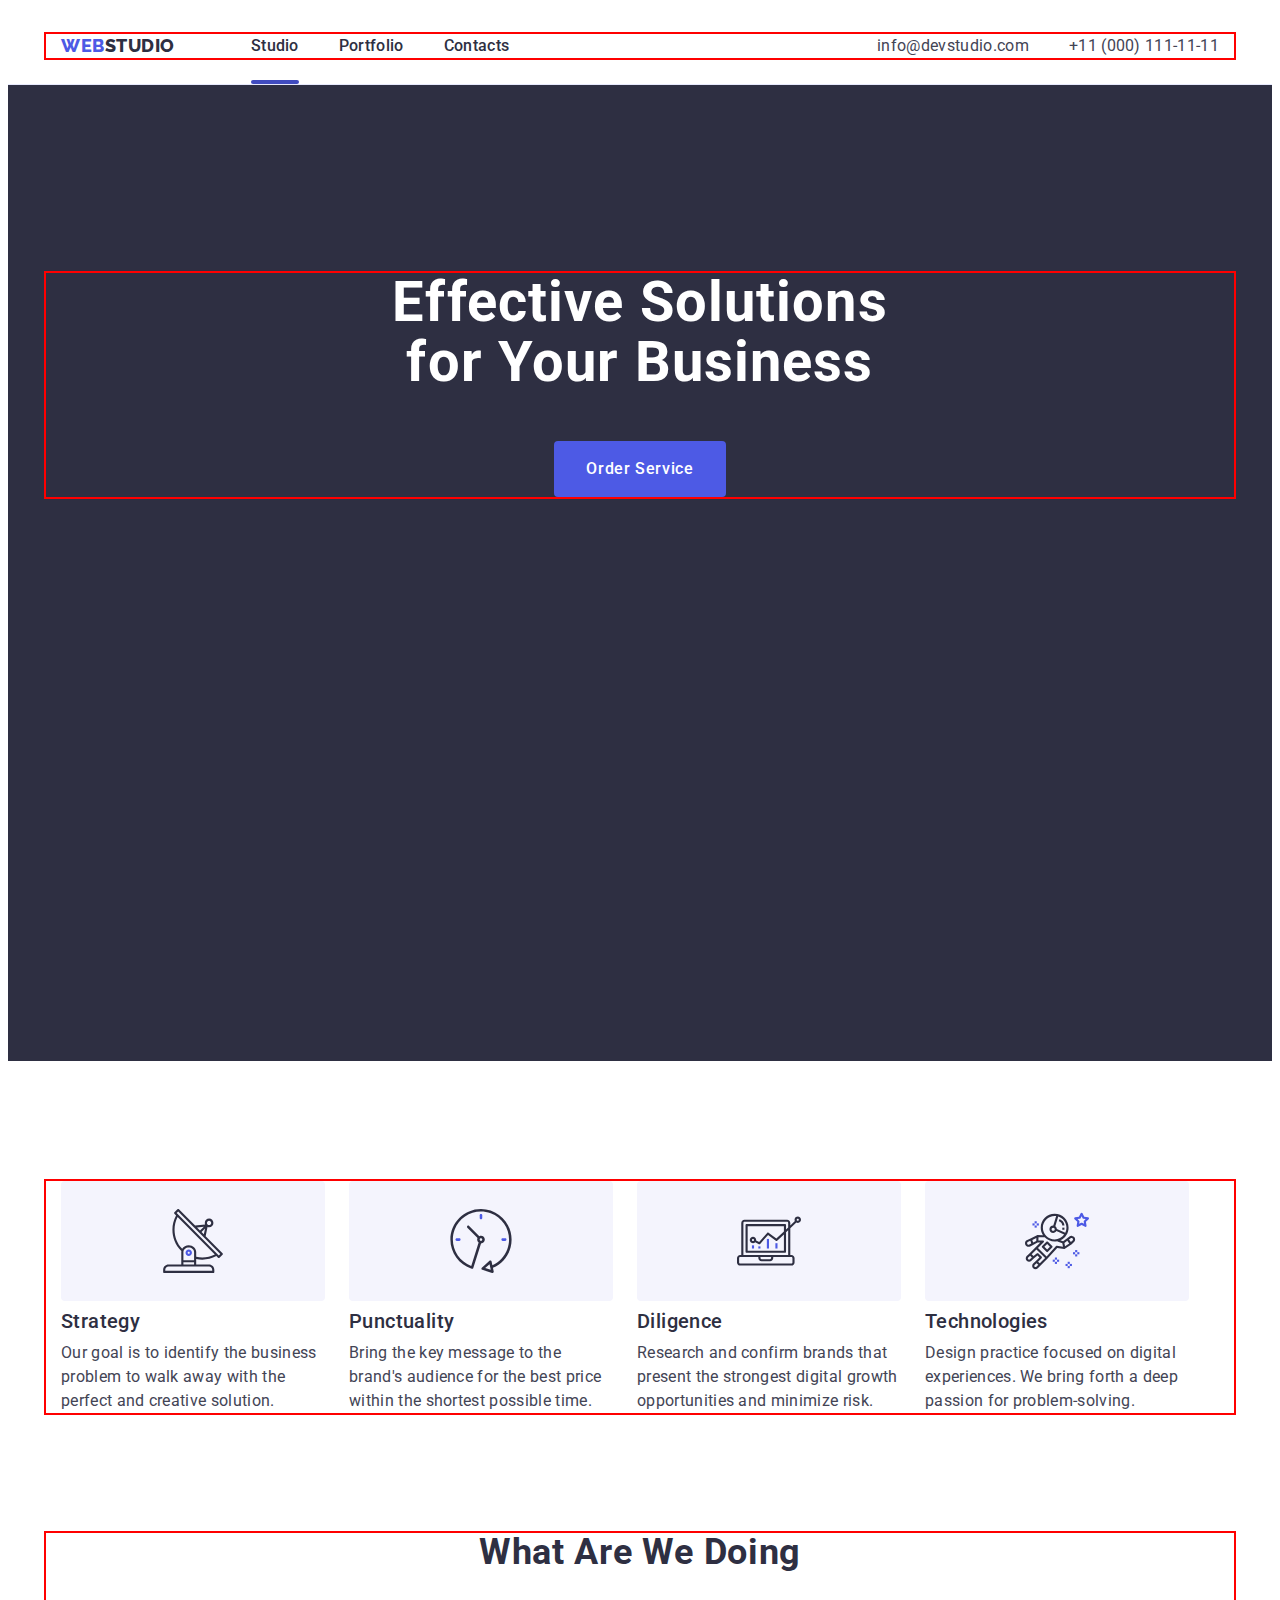
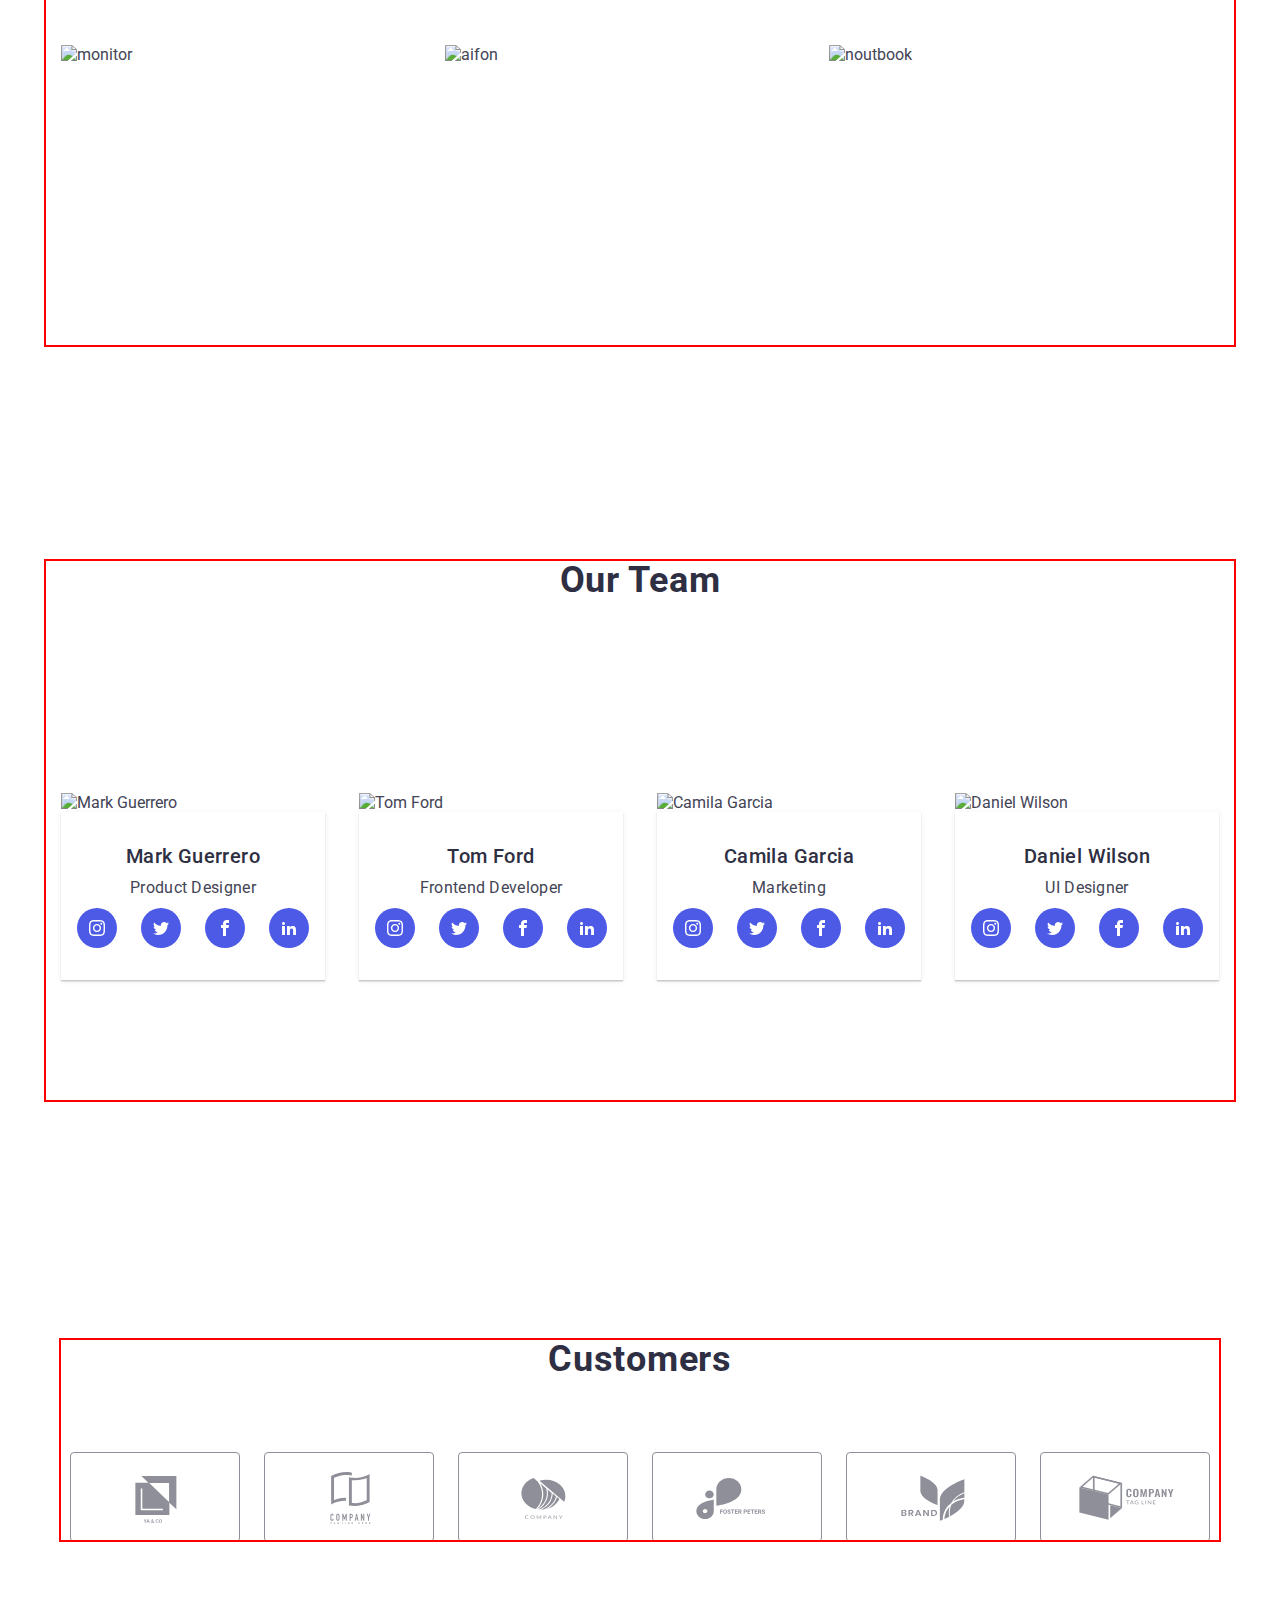
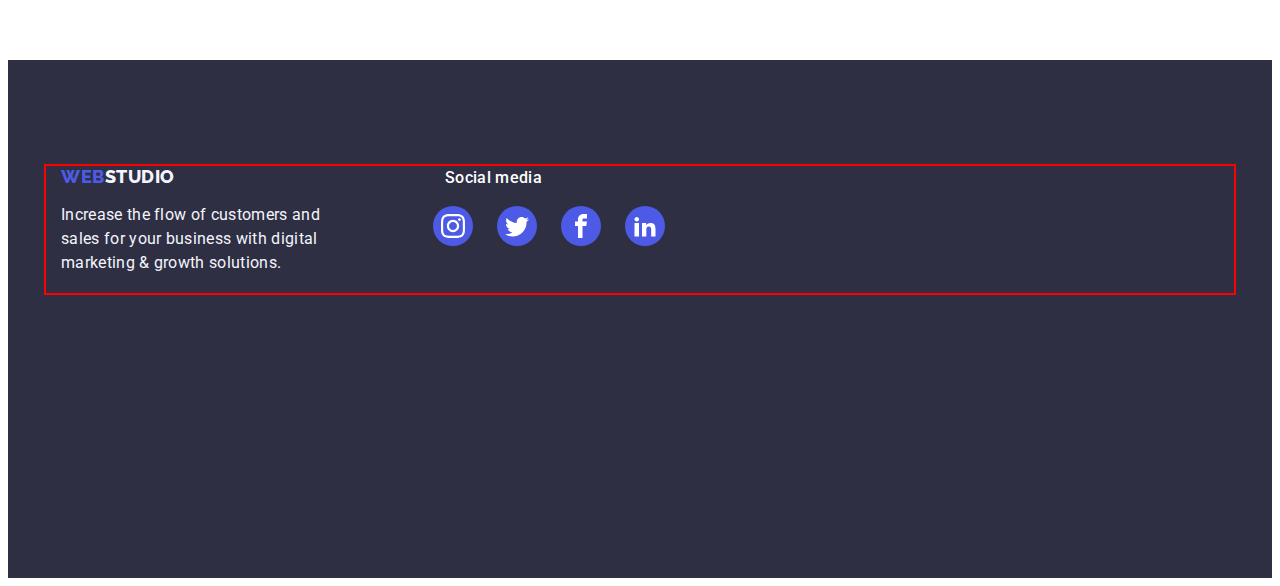
==== index.html @ 9bc40e19 "hw5" ====
<!DOCTYPE html>
<html lang="en">
<head>
    <meta charset="UTF-8">
    <meta http-equiv="X-UA-Compatible" content="IE=edge">
    <meta name="viewport" content="width=device-width, initial-scale=1.0">
    <title>Document</title>
    <link href="https://fonts.googleapis.com" rel="preconnect"/>
    <link href="https://fonts.gstatic.com" rel="preconnect" crossorigin/>
    <link href="https://fonts.googleapis.com/css2?family=Raleway:wght@800&family=Roboto:wght@400;500;700&display=swap" rel="stylesheet"/>
    <link
    href="https://cdnjs.cloudflare.com/ajax/libs/modern-normalize/1.1.0/modern-normalize.min.css" 
    rel="stylesheet" 
    integrity="sha512-wpPYUAdjBVSE4KJnH1VR1HeZfpl1ub8YT/NKx4PuQ5NmX2tKuGu6U/JRp5y+Y8XG2tV+wKQpNHVUX03MfMFn9Q==" 
    crossorigin="anonymous" 
    referrerpolicy="no-referrer"/>
    <link href="https://unpkg.com/aos@2.3.1/dist/aos.css" rel="stylesheet">
    <link href="./css/styles.css" rel="stylesheet"/>
</head>
<body>
    <header class="header">
        <div class="container header-container">
            <nav class="header-navigation"> 
            <a class="header-logo link" href="WebStudio">Web<span class="header-logo-studio">Studio</span></a> 
        <ul class="header-list list">
            <li class="header-item"><a class="header-link link current" href="./index.html">Studio</a></li>
            <li class="header-item"><a class="header-link link" href="./portfolio.html">Portfolio</a></li>
            <li class="header-item"><a class="header-link link" href="">Contacts</a></li>
        </ul>
         </nav>
            <ul class="header-list list">
                <li class="header-item"><a class="header-mailto link" href="mailto:info@devstudio.com">info@devstudio.com</a></li>
                <li class="header-item"><a class="header-phone link" href="tel:+110001111111">+11 (000) 111-11-11</a></li>
            </ul>
         </div>
        </header>
  <main>
       <!-- section1 -->
       <section class="hero section">
        <div class="container">
         <h1 class="hero-title">Effective Solutions for Your Business</h1>
          <button class="hero-button btn" data-modal-open type="button">Order Service</button>
        </div> 
       </section>
        <!-- section2 -->
        <section class="about section">
        <div class="container about-container">
             <h2 hidden>features</h2>
             <div class="about-container">
                <ul class="about-list list">
                <li class="about-item">
                    <div class="about-item-wrap">
                        <svg class="policy-icons" width="64" height="64">
                            <use href="./images/icons.svg#icon-antenna-1">
                            </use>
                        </svg>
                    </div>
                    <h3 class="about-text">Strategy</h3><p class="about-bottom-text">Our goal is to identify the business problem to walk away with the perfect and creative solution.</p></li>
                <li class="about-item">
                    <div class="about-item-wrap">
                        <svg class="policy-icons" width="64" height="64">
                            <use href="./images/icons.svg#icon-clock-1">
                            </use>
                        </svg>
                </div><h3 class="about-text">Punctuality</h3><p class="about-bottom-text">Bring the key message to the brand's audience for the best price within the shortest possible time.</p></li>
                <li class="about-item">
                    <div class="about-item-wrap">
                        <svg class="policy-icons" width="64" height="64">
                            <use href="./images/icons.svg#icon-diagram-1"></use>
                        </svg>
                    </div>
                    <h3 class="about-text">Diligence</h3><p class="about-bottom-text">Research and confirm brands that present the strongest digital growth opportunities and minimize risk.</p></li>
                <li class="about-item">
                    <div class="about-item-wrap">
                        <svg class="policy-icons" width="64" height="64">
                            <use href="./images/icons.svg#icon-astronaut-1"></use>
                        </svg>

                    </div>
                    <h3 class="about-text">Technologies</h3><p class="about-bottom-text">Design practice focused on digital experiences. We bring forth a deep passion for problem-solving.</p></li>
            </ul> 
        </div>   
        </div> 
        </section>
        <!-- section3 -->
        <section class="work section">
        <div class="container work-container"><h2 class="work-text">What are we doing</h2>
         <ul class="work-list list">
           <li><img src="./images/Rectangle71-1.jpg"  alt="monitor" width="360" height="300"></li> 
           <li><img src="./images/Rectangle71-2.jpg"  alt="aifon" width="360" height="300"></li>
           <li><img src="./images/Rectangle71-3.jpg"  alt="noutbook" width="360" height="300"></li>
          </ul>
        </div>
        </section>
        <!-- section4 -->
        <section class="team section">
        <div class="container team-container">
            <h2 class="team-title">Our Team</h2>
           <ul class="team-list list">
            <li><img src="./images/img-0.jpg" alt="Mark Guerrero" width="264">
        <div class="team-wrap">
            <h3 class="team-text">Mark Guerrero</h3>
            <p class="team-bottom-text">Product Designer</p>
            <ul class="team-soc-list list">
                <li class="team-soc-item"><a class="team-soc-link link" href="#">
                    <svg class="team-soc-icon" width="16" height="16">
                        <use href="./images/icons.svg#icon-instagram">
                        </use>
                    </svg>
                </a></li>
                <li class="team-soc-item"><a href="#" class="team-soc-link link"> 
                    <svg class="team-soc-icon" width="16" height="16">
                    <use href="./images/icons.svg#icon-twitter"></use>
                </svg>
            </a></li>
                <li class="team-soc-item"><a class="team-soc-link link" href="#"> 
                    <svg class="team-soc-icon" width="16" height="16">
                        <use href="./images/icons.svg#icon-facebook"></use>
                    </svg>
                </a></li>
                <li class="team-soc-item"><a class="team-soc-link link" href="#">
                    <svg class="team-soc-icon" width="16" height="16">
                        <use href="./images/icons.svg#icon-linkedin2"></use>
                    </svg>
                </a></li>   
            </ul>
        </div>
             </li>
         <li><img src="./images/img-1.jpg" alt="Tom Ford" width="264">
        <div class="team-wrap">
            <h3 class="team-text">Tom Ford</h3>
            <p class="team-bottom-text">Frontend Developer</p>
            <ul class="team-soc-list list">
                <li class="team-soc-item"><a href="#" class="team-soc-link link">
                    <svg class="team-soc-icon" width="16" height="16">
                        <use href="./images/icons.svg#icon-instagram">
                        </use>
                    </svg>  
                </a></li>
                <li class="team-soc-item"><a href="#" class="team-soc-link link">
                    <svg class="team-soc-icon" width="16" height="16">
                        <use href="./images/icons.svg#icon-twitter"></use>
                    </svg>
                </a></li>
                <li class="team-soc-item"><a href="#" class="team-soc-link link">
                    <svg class="team-soc-icon" width="16" height="16">
                        <use href="./images/icons.svg#icon-facebook"></use>
                    </svg>
                </a></li>
                <li class="team-soc-item"><a href="#" class="team-soc-link link">
                    <svg class="team-soc-icon" width="16" height="16">
                        <use href="./images/icons.svg#icon-linkedin2"></use>
                    </svg>
                </a></li>
            </ul>
        </div>   
        </li>
         <li><img src="./images/img-2.jpg" alt="Camila Garcia" width="264">
            <div class="team-wrap">
            <h3 class="team-text">Camila Garcia</h3>
            <p class="team-bottom-text">Marketing</p>
            <ul class="team-soc-list list">
                <li class="team-soc-item"><a href="#" class="team-soc-link link">
                    <svg class="team-soc-icon" width="16" height="16">
                        <use href="./images/icons.svg#icon-instagram">
                        </use>
                    </svg>
                </a></li>
                <li class="team-soc-item"><a href="#" class="team-soc-link link">
                    <svg class="team-soc-icon" width="16" height="16">
                        <use href="./images/icons.svg#icon-twitter"></use>
                    </svg>
                </a></li>
                <li class="team-soc-item"><a href="#" class="team-soc-link link">
                    <svg class="team-soc-icon" width="16" height="16">
                        <use href="./images/icons.svg#icon-facebook"></use>
                    </svg>
                </a></li>
                <li class="team-soc-item"><a href="#" class="team-soc-link link">
                    <svg class="team-soc-icon" width="16" height="16">
                        <use href="./images/icons.svg#icon-linkedin2"></use>
                    </svg>
                </a></li>
            </ul>
        </div>
        </li>
         <li><img src="./images/img-3.jpg" alt="Daniel Wilson" width="264">
        <div class="team-wrap">
            <h3 class="team-text">Daniel Wilson</h3>
            <p class="team-bottom-text">UI Designer</p>
            <ul class="team-soc-list list">
                <li class="team-soc-item"><a href="#" class="team-soc-link link">
                    <svg class="team-soc-icon" width="16" height="16">
                        <use href="./images/icons.svg#icon-instagram">
                        </use>
                    </svg>
                </a></li>
                <li class="team-soc-item"><a href="#" class="team-soc-link link">
                    <svg class="team-soc-icon" width="16" height="16">
                        <use href="./images/icons.svg#icon-twitter"></use>
                    </svg>
                </a></li>
                <li class="team-soc-item"><a href="#" class="team-soc-link link">
                    <svg class="team-soc-icon" width="16" height="16">
                        <use href="./images/icons.svg#icon-facebook"></use>
                    </svg>
                </a></li>
                <li class="team-soc-item"><a href="#" class="team-soc-link link">
                    <svg class="team-soc-icon" width="16" height="16">
                        <use href="./images/icons.svg#icon-linkedin2"></use>
                    </svg>
                </a></li>
            </ul>
        </div>
        </li>
          </ul>  
        </div> 
        </section>  
        <section class="customers">
            <div class="container customers-box"><h2 class="customers-text">Customers</h2>
            <ul class="customers-list list">
            <li class="customers-item">
                <a class="customers-link link" href="#">
                    <svg class="customers-icon">
                        <use href="./images/icons.svg#icon-Logo-5"></use>
                    </svg>
                </a>
            </li>
            <li class="customers-item">
                <a class="customers-link link" href="#">
                    <svg class="customers-icon">
                        <use href="./images/icons.svg#icon-Logo-4"></use>
                    </svg>
                </a>
            </li>
            <li class="customers-item">
                <a class="customers-link link" href="#">
                    <svg class="customers-icon">
                        <use href="./images/icons.svg#icon-Logo-3"></use>
                    </svg>
                </a>
            </li>
            <li class="customers-item">
                <a class="customers-link link" href="#">
                    <svg class="customers-icon">
                        <use href="./images/icons.svg#icon-Logo-2"></use>
                    </svg>
                </a>
            </li>
            <li class="customers-item">
                <a class="customers-link link" href="#">
                    <svg class="customers-icon">
                        <use href="./images/icons.svg#icon-Logo"></use>
                    </svg>
                </a>
            </li>
            <li class="customers-item">
                <a class="customers-link link" href="#">
                    <svg class="customers-icon">
                        <use href="./images/icons.svg#icon-Logo1"></use>
                    </svg>
                </a>
            </li>
            </div>
        </ul> 
        </section>
    </main>
    <footer class="footer">
     <div class="container footer-container">
        <div class="footer-logo-studio">
        <a class="footer-logo link" href="WebStudio">Web<span class="footer-logo-studio">Studio</span></a>
            <p class="footer-text">Increase the flow of customers and sales for your business with digital marketing & growth solutions.</p>    
        </div>
         <div class="footer-soc-box"> 
     <p class="footer-soc-text">Social media</p> 
     <ul class="footer-soc-list list">
        <li class="footer-soc-item"><a class="footer-soc-link link" href="#">
            <svg class="footer-soc-icon" width="24" height="24">
                <use href="./images/icons.svg#icon-instagram">
                </use>
            </svg>
        </a>
    </li>
        <li class="footer-soc-item"><a class="footer-soc-link link" href="#">
            <svg class="footer-soc-icon" width="24" height="24">
                <use href="./images/icons.svg#icon-twitter"></use>
            </svg>
        </a>
    </li>
        <li class="footer-soc-item"><a class="footer-soc-link link" href="#">
            <svg class="footer-soc-icon" width="24" height="24">
                <use href="./images/icons.svg#icon-facebook"></use>
            </svg>
        </a></li>
        <li class="footer-soc-item"><a href="#" class="footer-soc-link link">
            <svg class="footer-soc-icon" width="24" height="24">
                <use href="./images/icons.svg#icon-linkedin2"></use>
            </svg>
        </a>
    </li>
    </ul>
     </div>     
     </div>
    </footer> 
    <div class="backdrop is-hidden" data-modal>
        <div class="modal"> 
            <button class="modal-close-btn" data-modal-close  type="button">
                <svg class="button-icon" width="8" height="8">
                    <use href="./images/icons.svg#icon-Vector-15"></use>
                </svg>
            </button>
          
        </div>
    </div>
    <script src="https://unpkg.com/aos@2.3.1/dist/aos.js"></script>
    <script>
        AOS.init();
      </script>  
      <script src="./js/modal.js"></script>    
</body>
</html>
---- css/styles.css ----
:root {
    --color-iris: #4d5ae5;
    --color-ocean: #404bbf;
    --color-navy-blue: #2e2f42;
    --color-green:#31d0aa;
    --color-slate: #434455;
    --color-light-slate:#8e8f99;
    --color-cornflover: #e7e9fc;
    --color-navy-blue-modal: #2e2f42;
    --color-grey: #2e2f42;
    --color-white:#ffffff;
    --color-dairy: #fcfcfc;
}
p,
h1,
h2,
h3,
h4,
h5,
h6 {
    margin: 0;
}
ul {
    margin: 0;
    padding-left: 0;
}
button {
    cursor: pointer;
}
address {
    font-style: normal;
}
img {
    display: block;
}
body {
    font-family:"Roboto",sans-serif;
    color: #434455;
    background-color: #FFFFFF;
}
.list {
    list-style: none;
}

.link {
    text-decoration: none;
}
.section {
    padding-top: 96px;
    padding-bottom: 120px;
}
.container {
    width: 1158px;
    padding-left: 15px;
    padding-right: 15px;
    margin: 0 auto;
    outline: 2px solid red;
    
}
.header {
    background-color: #FFFFFF;
    padding-top: 26px;
    padding-bottom: 26px;
    border-bottom: 1px solid #E7E9FC;
}
.header-container {
    display: flex;
    align-items: center;
    justify-content: space-between;
}
.header-navigation {
    display: flex;
    align-items: center;   
}
.header-list { 
    display: flex;
    gap: 40px;
}
.header-contact-list {
    display: flex;
    gap: 40px;
}
.header-logo {  
 font-family: "Raleway",sans-serif;
font-style: normal;
font-weight: 800;
font-size: 18px;
line-height: 1.17;
display: flex;
align-items: center;
letter-spacing: 0.03em;
text-transform: uppercase;
color: var(--color-iris);
transition: color 250ms ;
transition: color 250ms cubic-bezier(cubic-bezier(0.4, 0, 0.2, 1));
}

.header-logo-studio {
font-family: 'Raleway',sans-serif;
font-style: normal;
font-weight: 800;
font-size: 18px;
line-height: 1.17;
display: flex;
align-items: center;
letter-spacing: 0.03em;
text-transform: uppercase;
color:var(--color-navy-blue);
margin-right: 76px;
transition: color 250ms cubic-bezier(0.4, 0, 0.2, 1);
}
.header-logo:hover {
     color:  #404BBF;
     
}
.header-logo-studio:hover {
    color: blue;
}


.header-item {

}

.header-link {
font-weight: 500;
font-size: 16px;
line-height: 1.50;
letter-spacing: 0.02em;
color: #2E2F42;
transition: color 250ms cubic-bezier(0.4, 0, 0.2, 1);

}
.header-link:hover {
    color:  #404BBF;
}
.header-mailto {
font-size: 16px;
line-height: 1.50;
letter-spacing: 0.02em;
color: #434455;
}
.header-mailto:hover {
color: #404BBF;
}
.header-phone {
font-size: 16px;
line-height: 1.50;
letter-spacing: 0.02em;
text-transform: uppercase;
color:var(--color-slate);
}
.header-phone:hover {
    color:  #404BBF;
}
.current {
    position: relative;
}
.current::after {
    content:"";
    position: absolute;
    left: 0;
    width: 100%;
    height: 4px;
    top: 44px;
    border-radius: 2px;
    background: #404BBF;
display: block;
}
/* ----------------Hero-------------------- */
.hero {
    height: 600px;
    max-width: 1440px;
    background: #2E2F42;
    background-image:linear-gradient(rgba(46, 47, 66, 0.7),rgba(46, 47, 66, 0.7)), url(../images/bg.jpg);
    background-repeat: no-repeat;
    background-position: center;
    background-size: cover;
    padding-top : 188px;
    padding-bottom: 188px;
    margin-left: auto;
    margin-right: auto;
}

.hero-title {
    font-weight: 700;
    font-size: 56px;
    line-height: 1.07;
    text-align: center;
    letter-spacing: 0.02em;
    color:var(--color-white);
    width: 496px;
    margin-left: auto;
    margin-right: auto;
     margin-bottom: 48px;
}
.hero-button {
    background: #4D5AE5;
    font-family: 'Roboto';
    font-style: normal;
    font-weight: 500;
    font-size: 16px;
    line-height: 1.50;
    display: flex;
    align-items: center;
    letter-spacing: 0.04em;
    color:var(--color-white);
    margin-bottom: 20px;
    margin: 0 auto;
    border: none;
    border-radius: 4px;
    padding: 16px 32px;
    transition: background-color 250ms cubic-bezier(0.4, 0, 0.2, 1), color 250ms cubic-bezier(0.4, 0, 0.2, 1);
    
}

.hero-button:hover {
    background-color: #404BBF;
color:  #404BBF;
}
.hero-button:focus {
    color:  #404BBF;
}  
   /* --------------about----------- */
.about {
   padding-top: 120px;
   padding-bottom: 120px;
}
.about-container {
 
}
.about-list {  
display: flex;  
flex-basis: calc ((100%-72px)/4);
flex-wrap: wrap;
gap: 24px;
margin-left: 0 auto;
 
}

.about-item-wrap {  
    width: 264px; 
    height: 120px; 
    background-color: #F4F4FD;
    border-radius: 4px;
    display: flex;
    align-items:center ;
    justify-content: center;
    margin-bottom: 8px;
}
.about-text {
font-weight: 500;
font-size: 20px;
line-height: 1.20;
letter-spacing: 0.02em;
color: #2E2F42;

}
.about-bottom-text {
    font-size: 16px;
line-height: 1.50;
letter-spacing: 0.02em;
color: var(--color-slate);
margin-top: 8px;
width: 264px;
height: 72px;
}
.policy-icons {
    width: 64px;
    height: 64px;
    display: flex;
    justify-content: center;
    align-items: center;
 
}

/*  -------------------work----- */

.work {
   
     padding-top: 0px;
     padding-bottom: 120px;
}
.work-text {
font-weight: 700;
font-size: 36px;
line-height: 1.11;
text-align: center;
letter-spacing: 0.02em;
text-transform: capitalize;
color:var(--color-navy-blue);
margin-bottom: 72px;
}
.work-list {
    display: flex;  
    gap: 24px;
}

/* ----------- team---------- */

.team section {
    
 background-color: #F4F4FD;      
}
.team-title {
    font-size: 36px;
line-height: 1.11;
text-align: center;
letter-spacing: 0.02em;
text-transform: capitalize;
color: #2E2F42;
margin-bottom: 72px;
}
.team-list {
    display: flex;
    justify-content: space-between;
    padding-top: 120px;
 padding-bottom: 120px;
 
 
}
.team-wrap {
padding: 32px 0;
background-color: #ffffff;
box-shadow: 0px 1px 6px rgba(46, 47, 66, 0.08), 0px 1px 1px rgba(46, 47, 66, 0.16), 0px 2px 1px rgba(46, 47, 66, 0.08);
}

.team-text {
    font-weight: 500;
font-size: 20px;
line-height: 1.20;
text-align: center;
letter-spacing: 0.02em;
color: #2E2F42;
background-color:  #FFFFFF;
margin-bottom: 8px;
}
.team-bottom-text {
    font-size: 16px;
line-height: 1.50;
text-align: center;
letter-spacing: 0.02em;
color: #434455;
margin-bottom: 8px;

}
.team-soc-list {
    display: flex;
    justify-content: center;
    gap: 24px;
}

.team-soc-item {
    width: 40px;
    height: 40px;

}
.team-link-icon {
  
}
.team-soc-link {
     display: inline-flex;
    width: 40px;
    height: 40px;
    border-radius: 50%;
    background-color: #4D5AE5;
   justify-content: center;
   align-items: center;
    fill: #ffffff;
    transition: background-color 250ms cubic-bezier(0.4, 0, 0.2, 1);
}

.team-soc-link:hover {
    background-color: #404BBF;
}
.customers {
    
    padding-top: 120px;
    padding-bottom: 120px;
}

.container {

}
.customers-box {
  
   

    width: 1128px;
    height: 200px;
    left: 156px;
    top: 2568px;
    
}

.customers-text {
    
    font-weight: 700;
font-size: 36px;
line-height: 1.11;
text-align: center;
letter-spacing: 0.02em;
text-transform: capitalize;
color: #2E2F42;
margin-bottom: 72px;

}
.customers-list {
  display: flex;
  align-items: center;
  justify-content: center;
    gap: 24px;   
}
.list {
  list-style: none;
}
.customers-item {
    text-decoration: none;
}
.customers-link {
    display: flex;
  
    align-items: center;
    justify-content: center;
   
    width: 168px;
    height: 88px;
    border-radius: 4px;
    border: 1px solid #8e8f99;
    color: #8e8f99;
    transition: border-color 250ms cubic-bezier(0.4, 0, 0.2, 1),color 250ms cubic-bezier(0.4, 0, 0.2, 1) ;
}
.link {
}
.customers-link:is(:hover,:focus) {
    border-color: #404BBF;
    color: #404BBF;
}
.customers-icon {
    width: 104px;
    height: 56px;
    fill: currentColor;
}

.customers-icon:is(:hover,:focus) {
    border: 1px solid #404BBF;
}
/*    ---------footer---- */
.footer {
    background: #2E2F42;
    padding-top: 106px; ;
    padding-bottom: 100px;
   
    height: 312px;
    left: 0px;
    top: 2888px;  
}
.footer-container {
    display: flex;
align-items: start;
gap: 120px;   
    
}

.footer-logo {
    font-family: "Raleway",sans-serif;
    font-style: normal;
    font-weight: 800;
    font-size: 18px;
    line-height: 1.17;
    display: flex;
    align-items: center;
    letter-spacing: 0.03em;
    text-transform: uppercase;
    color:var(--color-iris);
    transition: color 250ms cubic-bezier(0.4, 0, 0.2, 1);
}
.footer-logo-studio {
    font-family: "Raleway",sans-serif;
    font-style: normal;
    font-weight: 800;
    font-size: 18px;
    line-height: 1.17;
    
    align-items: center;
    letter-spacing: 0.03em;
    text-transform: uppercase; 
    color: #F4F4FD;  
    transition: color 250ms cubic-bezier(0.4, 0, 0.2, 1);
}

.footer-logo:hover {
    color: blueviolet;
}
.footer-logo-studio:hover {
    color: blue;
}

.footer-text {
    font-family: 'Roboto';
    font-style: normal;
    font-weight: 400;
    font-size: 16px;
    line-height: 1.50;
    letter-spacing: 0.02em; 
    color: #F4F4FD;
width: 264px;
margin-top: 16px;
margin-bottom: 18px;
text-transform: none;
}
.footer-soc-box {
  
width: 208px;
height: 80px;
left: 540px;

top: 2988px;

}
.footer-soc-text {
    font-weight: 500;
font-size: 16px;
line-height: 1.5;
letter-spacing: 0.02em;
color: #FFFFFF;
margin-bottom: 16px;
}

.footer-soc {
   
   
width: 540px;
height: 80px;
left: 540px;
top: 2988px;
bottom: 132px;
color: #ffffff;
}
.footer-soc-list {
    display: flex;
    
    justify-content: center;
    gap: 24px; 
}
.footer-soc-link {
    display: inline-flex;
    width: 40px;
    height: 40px;
    border-radius: 50%;
    background-color: #4D5AE5;
   justify-content: center;
   align-items: center;
    fill: #ffffff;  
    transition: background-color 250ms cubic-bezier(0.4, 0, 0.2, 1);
}
.footer-soc-link:hover {
    background-color: #31D0AA;
}
/* ---------filters--------- */


.filters-button1-link {
font-family: "Roboto",sans-serif;
font-style: normal;
font-weight: 500;
font-size: 16px;
line-height: 1.50;
display: flex;
align-items: center;
text-align: center;
letter-spacing: 0.04em;
color: #ffffff;
 padding: 12px 24px;
 width: 69px;
 height: 48px;
 background: #404BBF;
border: none;
border-radius: 4px;
box-shadow: 0px 3px 1px rgba(0, 0, 0, 0.1), 0px 2px 1px rgba(0, 0, 0, 0.08), 0px 2px 2px rgba(0, 0, 0, 0.12);
transition:box-shadow 250ms cubic-bezier(0.4, 0, 0.2, 1), color 250ms cubic-bezier(0.4, 0, 0.2, 1) ;
}
.filters-button1-link:hover {
    box-shadow:0px 1px 6px #404BBF
}

.filters-button1-link:focus {
    color:#FFFFFF;
}
.filters-button-list {
display: flex;
justify-content: center;
margin-bottom: 72px;
gap: 24px;
}
.filters-item {
   
}

.filters-container {

}

.filters-button-link {
    font-family: "Roboto",sans-serif;
font-style: normal;
font-weight: 500;
font-size: 16px;
line-height: 1.50;
letter-spacing: 0.04em;
color: var(--color-iris);
display: flex;
flex-direction: row;
justify-content: center;
align-items: center;
padding: 12px 24px;
background: #F4F4FD;
border: 1px solid #E7E9FC;
border-radius: 4px;
background-color: transparent;
transition: background-color 250ms cubic-bezier(0.4, 0, 0.2, 1), color 250ms cubic-bezier(0.4, 0, 0.2, 1) , box-shadow 250ms cubic-bezier(0.4, 0, 0.2, 1) ;
}
.filters-button-link:hover {
    background-color: #404BBF;
    color:#FFFFFF;
    box-shadow: 0px 1px 6px #8e8f99;
}
.filters-button-link:focus {
    color: #FFFFFF ;
}
.services-box {
    width: 360px;
height: 420px;
left: 156px;
top: 288px;
background: #FFFFFF;

 box-shadow: 1px 1px 6px rgba(46, 47, 66, 0.08), 0px 1px 1px rgba(46, 47, 66, 0.16), 0px 2px 1px rgba(46, 47, 66, 0.08);
}

.services-container-list {
    padding: 32px 16px;
    border: 1px; 
    border-top: none;  
   margin-bottom: 72px;
   display: flex;
   flex-wrap: wrap;

  
    
}


.services-item {
    
    
}


.services-cover-wrap {
    position: relative;
    overflow: hidden;
  
}

.services-cover-text {
    position: absolute;
    top: 0;
    font-family: 'Roboto';
    font-style: normal;
    font-weight: 400;
    font-size: 16px;
    line-height: 1.5;
    color: #F4F4FD;
    background-color:  #4D5AE5;
    padding: 32px;
    height: 100%;
    transform: translateY(100%);  
    transition:transform 250ms cubic-bezier(0.4, 0, 0.2, 1);
    
}
.services-item:hover .services-cover-text {
   transform: translate(0);

}
.services {
    
    padding: 32px 16px 32px 14px;
    border-left: 1px solid #E7E9FC ;
    border-right: 1px solid #E7E9FC ;
    border-bottom: 1px solid #E7E9FC;

        
}

.services-box:hover {
    box-shadow:2px 1px 6px #8e8f99
}
.services-list {
    display: flex;
flex-wrap: wrap;
   gap: 48px 24px; 
}
.services-title {
font-weight: 500;
font-size: 20px;
line-height: 1.20;
letter-spacing: 0.02em;
color: var(--color-navy-blue);
margin-bottom: 8px;
}
.services-text {
font-weight: 400;
font-size: 16px;
line-height: 1.50;
letter-spacing: 0.02em;

color: var(--color-slate);
}
.backdrop {
    position: fixed;
    top: 0;
    width: 100%;
    height: 100%;
    background-color: rgba(46, 47, 66, 0.16);
    transition: opacity 250ms linear, visibility 250ms linear;
}
.modal {
    position: absolute;
width: 408px;
min-height: 576px;

background-color: #FFFFFF;
border-radius: 4px;
top: 50%;
left: 50%;
transform: translate(-50%,-50%) scale(1) rotate(0);

transition: transform 250ms linear;

}
.backdrop.is-hidden.modal {
    transform: translate(-50%,-50%) scaley(0) rotate(-90deg);
}


.button-icon {
   
    width: 24px;
    height: 24px;
    border-radius: 50%;

   justify-content: center;
   align-items: center;  
   
}

.modal-close-btn {
   width: 30px;
    height: 30px;
    border-radius: 50%;
    border: 1px solid rgba(0, 0, 0, 0.1);
    display: flex;  
    background-color: transparent;
    position: absolute;
    top: 20px;
    right: 20px; 
    transition: background-color 250ms cubic-bezier(0.4, 0, 0.2, 1);
}
 
.is-hidden {
    opacity: 0;
    visibility: hidden;
    pointer-events: none;
 }
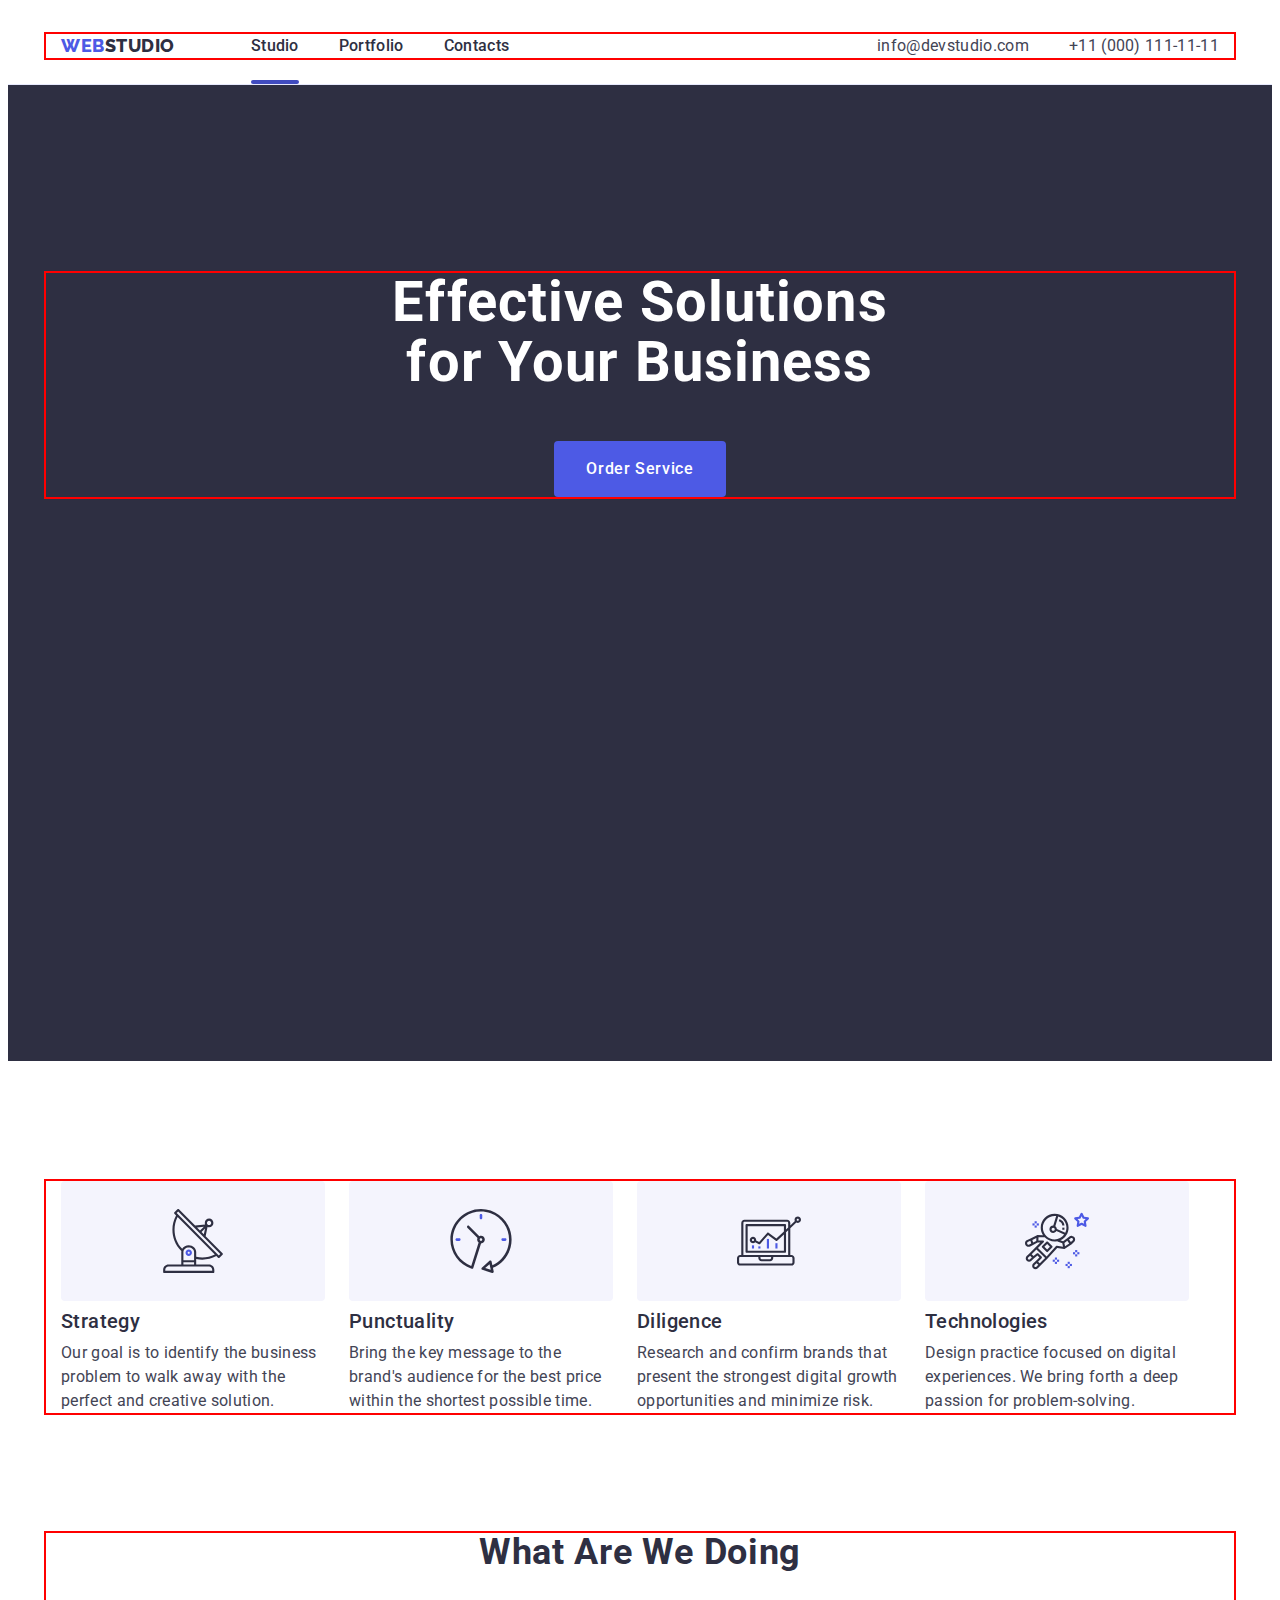
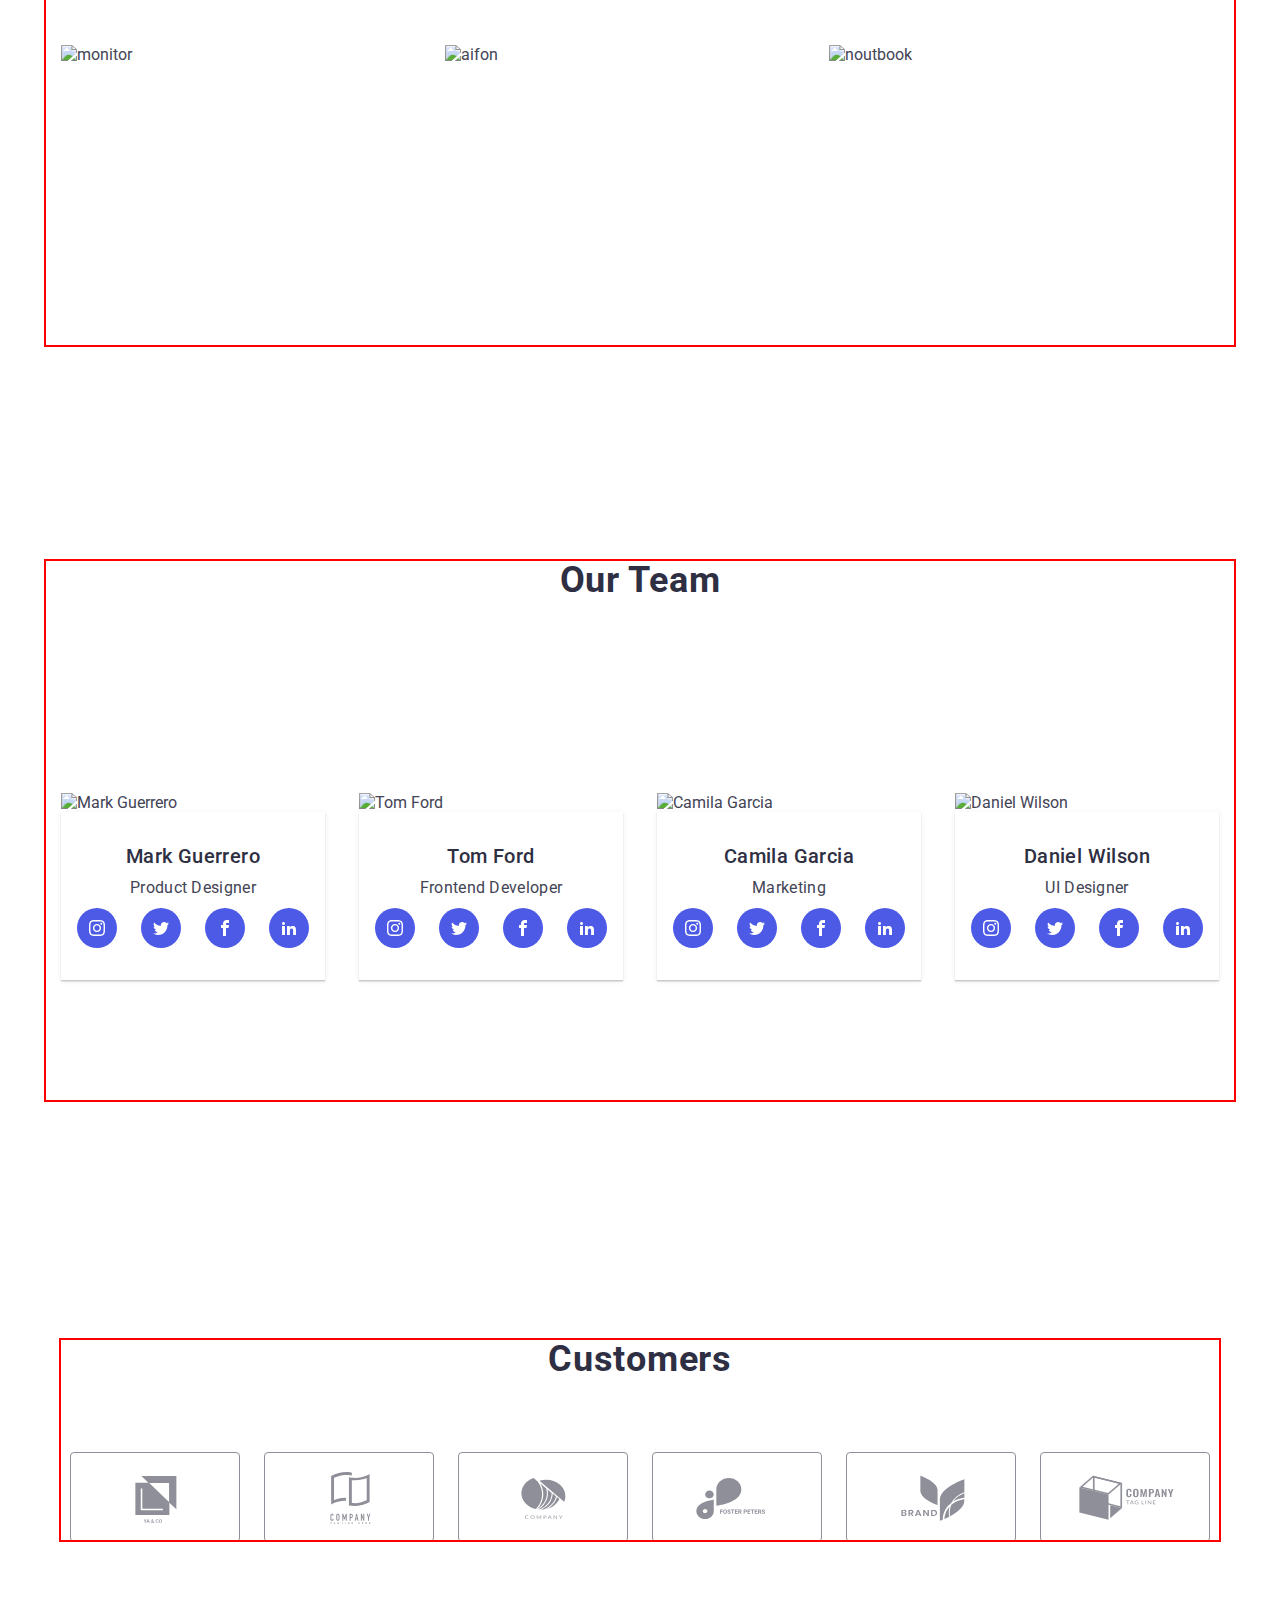
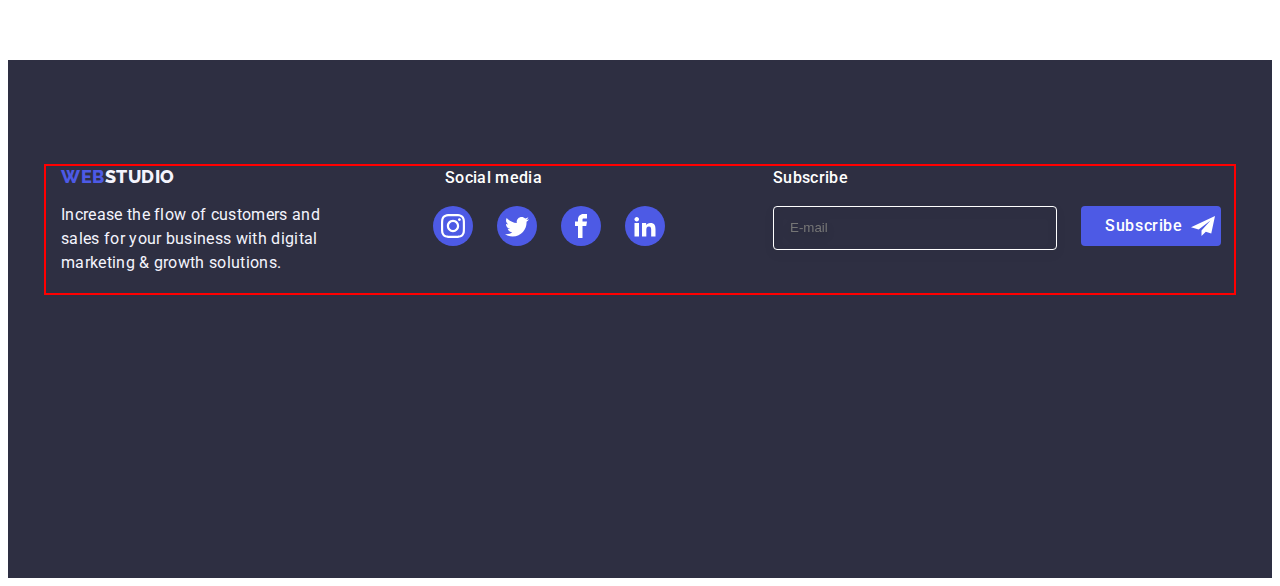
==== commit 18069556: "hw6" ====
--- a/index.html
+++ b/index.html
@@ -299,9 +299,28 @@
         </a>
     </li>
     </ul>
-     </div>     
+     </div>   
+       <div class="footer-subscribe">
+        <p class="subscribe-title">Subscribe</p>
+        <form class="subscribe-form">
+            <input 
+            class="subscribe-input" 
+            id="subscribe-input" 
+            type="email"
+            name="subscribe-input"
+            placeholder="E-mail" required>
+            <button type="submit" 
+            class="subscribe-button">
+            <span class="subscribe-button-text">Subscribe<svg class="telegram" width="40" height="24">
+                    <use href="./images/icons.svg#icon-telegram"></use>
+                </svg>
+            </span>
+         </button>
+        </form>
+      </div>    
      </div>
     </footer> 
+
     <div class="backdrop is-hidden" data-modal>
         <div class="modal"> 
             <button class="modal-close-btn" data-modal-close  type="button">
@@ -309,7 +328,45 @@
                     <use href="./images/icons.svg#icon-Vector-15"></use>
                 </svg>
             </button>
-          
+            <p class="modal-title">Leave your contacts and we will call you back</p>
+        <form class="modal-form">
+        <div class="modal-field">
+           <label for="user-name" class="input-text">Name</label>
+        <div class="input-wrap">
+          <input type="text" class="modal-input" name="user-name" type="text" placeholder="" required>
+          <svg class="modal-icon" width="18" height="18"><use href="./images/icons.svg#icon-person"></use></svg>
+        </div>
+        </div>
+        <div class="modal-field">
+            <label for="user-tel" class="input-text">Phone</label>
+            <div class="input-wrap">
+            <input type="text" class="modal-input" name="user-tel" type="text" placeholder="tel" required>
+            <svg class="modal-icon" width="18" height="24">
+                <use href="./images/icons.svg#icon-phone-black-18dp-1-1"></use>
+            </svg>
+           </div> 
+        </div>
+
+           <div class="modal-field">
+            <label for="user-email" class="input-text">Email</label>
+            <div class="input-wrap">
+            <input type="text" class="modal-input" name="user-email" type="text" placeholder="email" required>
+            <svg class="modal-icon" width="18" height="24">
+                <use href="./images/icons.svg#icon-email"></use>
+            </svg>
+           </div> 
+        </div>
+
+        <div class="modal-field">
+            <label for="user-text" class="input-text">Comment</label>
+            <textarea name="user-text" id="user-text" class="modal-textarea" placeholder="Text input" required></textarea>
+            <div class="modal-field">
+                <input type="checkbox" name="privacy" id="privacy" class="input-check visually-hidden">
+                <label for="privacy" class="check-text">I accept the terms and conditions of the<a href ="" class="privacy-policy">Privacy Policy</a></label>
+                
+            </div>
+<button type="submit" class="modal-btn">Send</button>
+        </form>
         </div>
     </div>
     <script src="https://unpkg.com/aos@2.3.1/dist/aos.js"></script>
--- a/css/styles.css
+++ b/css/styles.css
@@ -210,8 +210,7 @@
     border: none;
     border-radius: 4px;
     padding: 16px 32px;
-    transition: background-color 250ms cubic-bezier(0.4, 0, 0.2, 1), color 250ms cubic-bezier(0.4, 0, 0.2, 1);
-    
+    transition: background-color 250ms cubic-bezier(0.4, 0, 0.2, 1), color 250ms cubic-bezier(0.4, 0, 0.2, 1);    
 }
 
 .hero-button:hover {
@@ -235,7 +234,6 @@
 flex-wrap: wrap;
 gap: 24px;
 margin-left: 0 auto;
- 
 }
 
 .about-item-wrap {  
@@ -316,8 +314,6 @@
     justify-content: space-between;
     padding-top: 120px;
  padding-bottom: 120px;
- 
- 
 }
 .team-wrap {
 padding: 32px 0;
@@ -728,7 +724,7 @@
 .modal {
     position: absolute;
 width: 408px;
-min-height: 576px;
+min-height: 584px;
 
 background-color: #FFFFFF;
 border-radius: 4px;
@@ -772,4 +768,199 @@
     opacity: 0;
     visibility: hidden;
     pointer-events: none;
- }  + }
+ .modal-form {
+    position: relative;
+ }
+ .modal-title {
+    font-weight: 500;
+    font-size: 16px;
+    line-height: 1.5;
+    letter-spacing: 0.02em;
+    text-align: center;
+    color: #2E2F42;
+    margin-bottom: 16px;
+    margin-top: 72px;
+    
+ } 
+ .modal-input {  
+    width: 360px;
+    height: 40px;
+    border: 1px solid rgba(46,47,66,0.4);
+    border-radius: 4px;
+    
+    margin-left: 24px;
+    margin-top: 26px;
+    outline: transparent ;
+    font-size: 12px;
+    color: #4D5AE5;
+    padding-left: 36px;
+  
+ }
+ .modal-input:focus {
+border-color: #4D5AE5;
+}
+.input-wrap {
+    position: relative;
+ }
+ .modal-icon {
+    position: absolute;
+    left: 36px;
+    top: 70%;
+    transform: translateY(-50%);
+    fill: currentColor;
+ }
+
+.modal-icon:focus {
+  fill: #4D5AE5;  
+}
+ .input-text {
+    display: inline-block;
+    position: absolute;
+    margin-left: 24px;
+    margin-top: 10px;
+    font-family: 'Roboto';
+    font-style: normal;
+    font-weight: 400;
+    font-size: 12px;
+    line-height: 1.17;
+    letter-spacing: 0.04em;
+    color: #8E8F99;
+ }
+ .modal-textarea {
+    width: 360px;
+    height: 100px;
+    border: 1px solid rgba(46, 47, 66, 0.4);
+    border-radius: 4px;
+    margin-top: 26px;
+    margin-left: 24px;
+    resize: none;
+    
+    
+ }
+
+.modal-textarea:focus {
+    border-color: #4d5ae5;
+}
+.modal-btn {
+display: flex;
+
+width: 169px;
+height: 56px;
+background: #4D5AE5;
+box-shadow: 0px 4px 4px rgba(0, 0, 0, 0.15);
+border-radius: 4px;
+padding: 16px 32px;
+gap: 10px;
+color:var(--color-white);
+font-family: 'Roboto';
+font-style: normal;
+font-weight: 500;
+font-size: 16px;
+line-height: 1.50;
+align-items: center;
+letter-spacing: 0.04em;
+justify-content: center;
+margin: 0 auto;    
+}
+ .check-text {
+    font-size: 12px;
+    display: flex;
+    align-items: center;
+    margin-left: 24px;
+   
+margin-bottom: 24px;
+
+ }
+ 
+ .check-text::before {
+    content: "";
+    width: 16px;
+    height: 16px;
+    border: 1px solid rgba(46, 47, 66, 0.4);
+    border-radius: 4px;
+    margin-right: 10px;
+    margin-top: 10px;
+ }
+ .privacy-policy {
+    margin-left: 4px;
+ } 
+ .footer-subscribe {
+    
+   width: 453px;
+   height: 80px;
+
+ } 
+
+ 
+.subscribe-title {
+    font-family: 'Roboto';
+font-style: normal;
+font-weight: 500;
+font-size: 16px;
+line-height: 1.5;
+letter-spacing: 0.02em;
+color: #FFFFFF;
+padding-bottom: 16px;
+
+}
+.subscribe-form {
+  display: flex;
+
+ 
+    
+}
+.subscribe-input {
+    background-color: transparent;
+    width: 264px;
+    height: 40px;
+    padding-left: 16px;
+    color: #FFFFFF;
+    border: 1px solid #FFFFFF;
+    filter: drop-shadow(0px 4px 4px rgba(0, 0, 0, 0.15));
+    border-radius: 4px;
+    margin-right: 24px;
+}
+.subscribe-button {
+    
+ display: flex;
+
+ width: 140px;    
+ height: 40px;    
+border-radius: 4px;   
+border: transparent;  
+font-family: inherit;    
+font-weight: 500;    
+ font-size: 16px;    
+line-height: 1.5;    
+align-items: center;   
+text-align: center;   
+letter-spacing: 0.04em;   
+cursor: pointer;    
+padding: 8px 24px;   
+color:#FFFFFF ;  
+ background-color: #4D5AE5;  
+ }
+    
+
+.subscribe-button-text {
+    width: 165px;
+    height: 40px;
+   
+    font-weight: 500;
+    font-size: 16px;
+    line-height: 1.5;
+    display: flex;
+    flex-direction: row;
+    align-items: center;
+    text-align: center;
+    letter-spacing: 0.04em;
+    color: #FFFFFF;
+   
+   
+    
+}
+.telegram {
+    display: flex;  
+}
+ 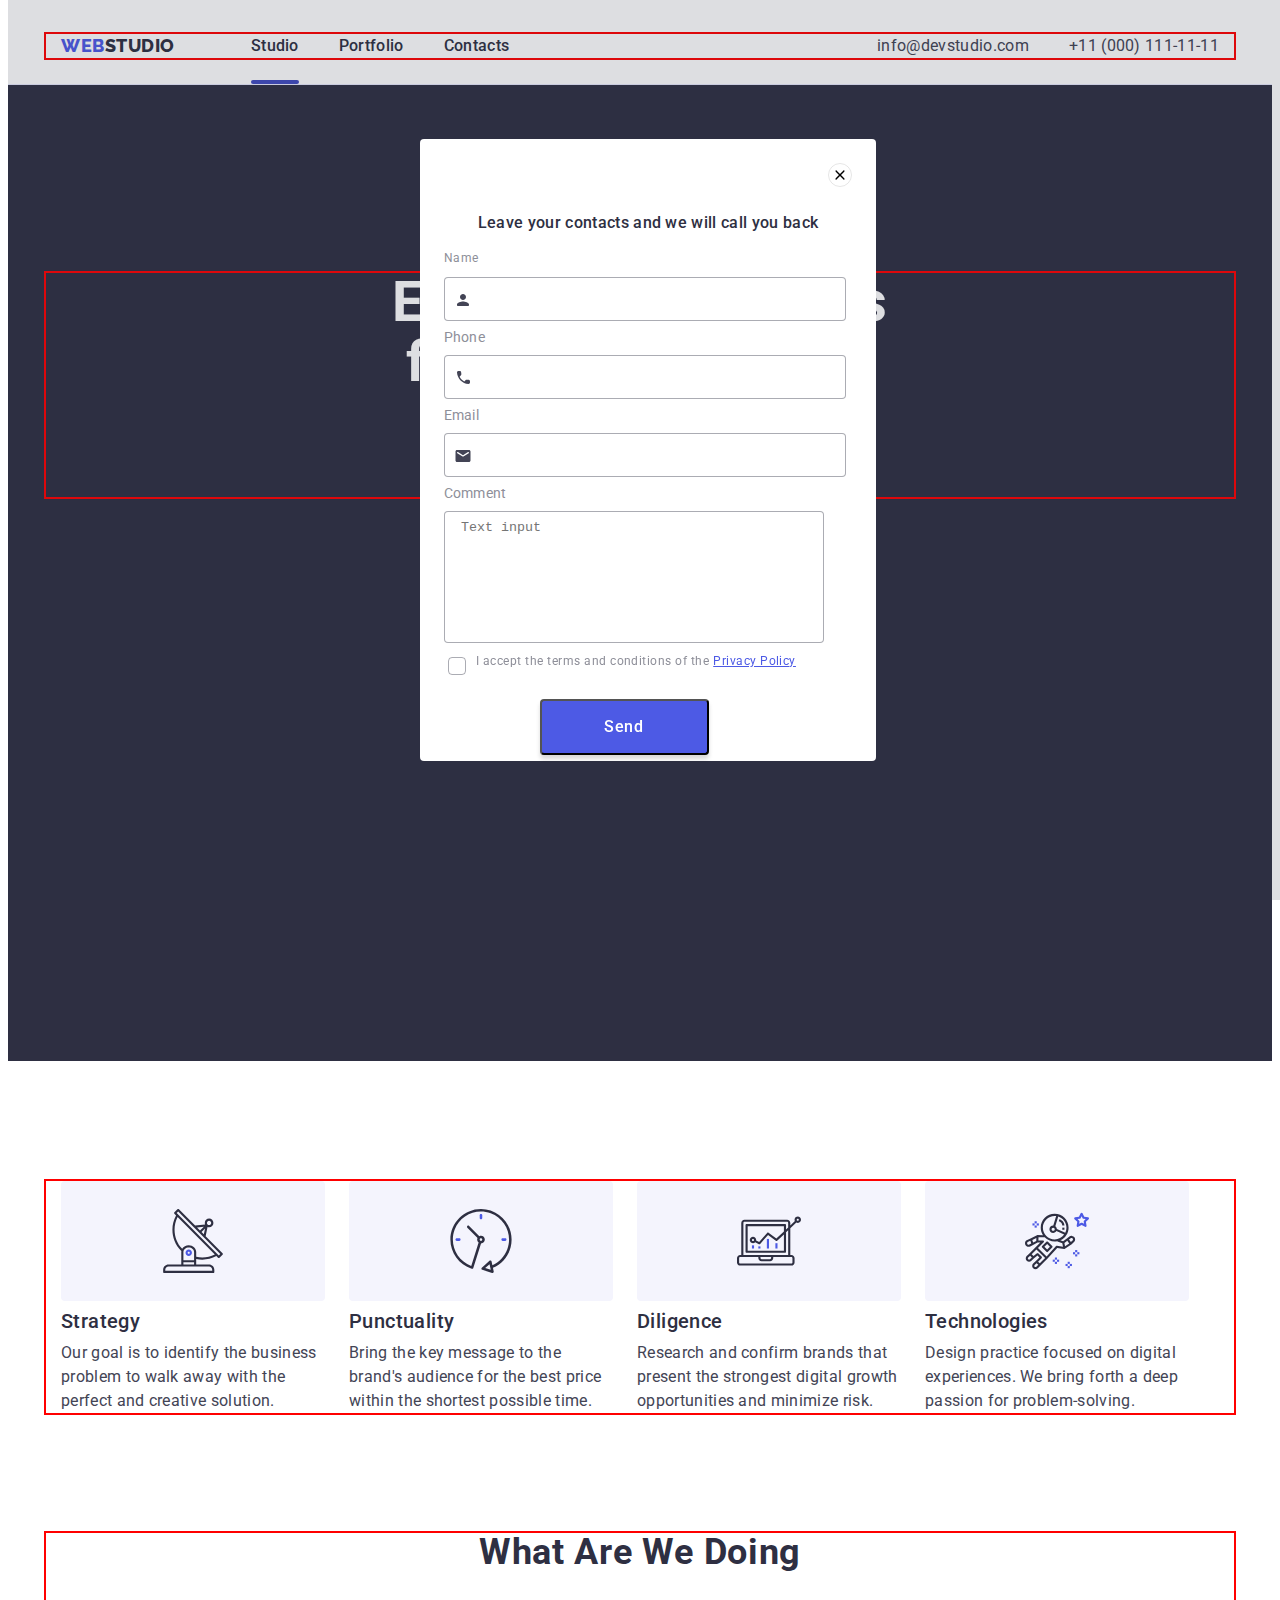
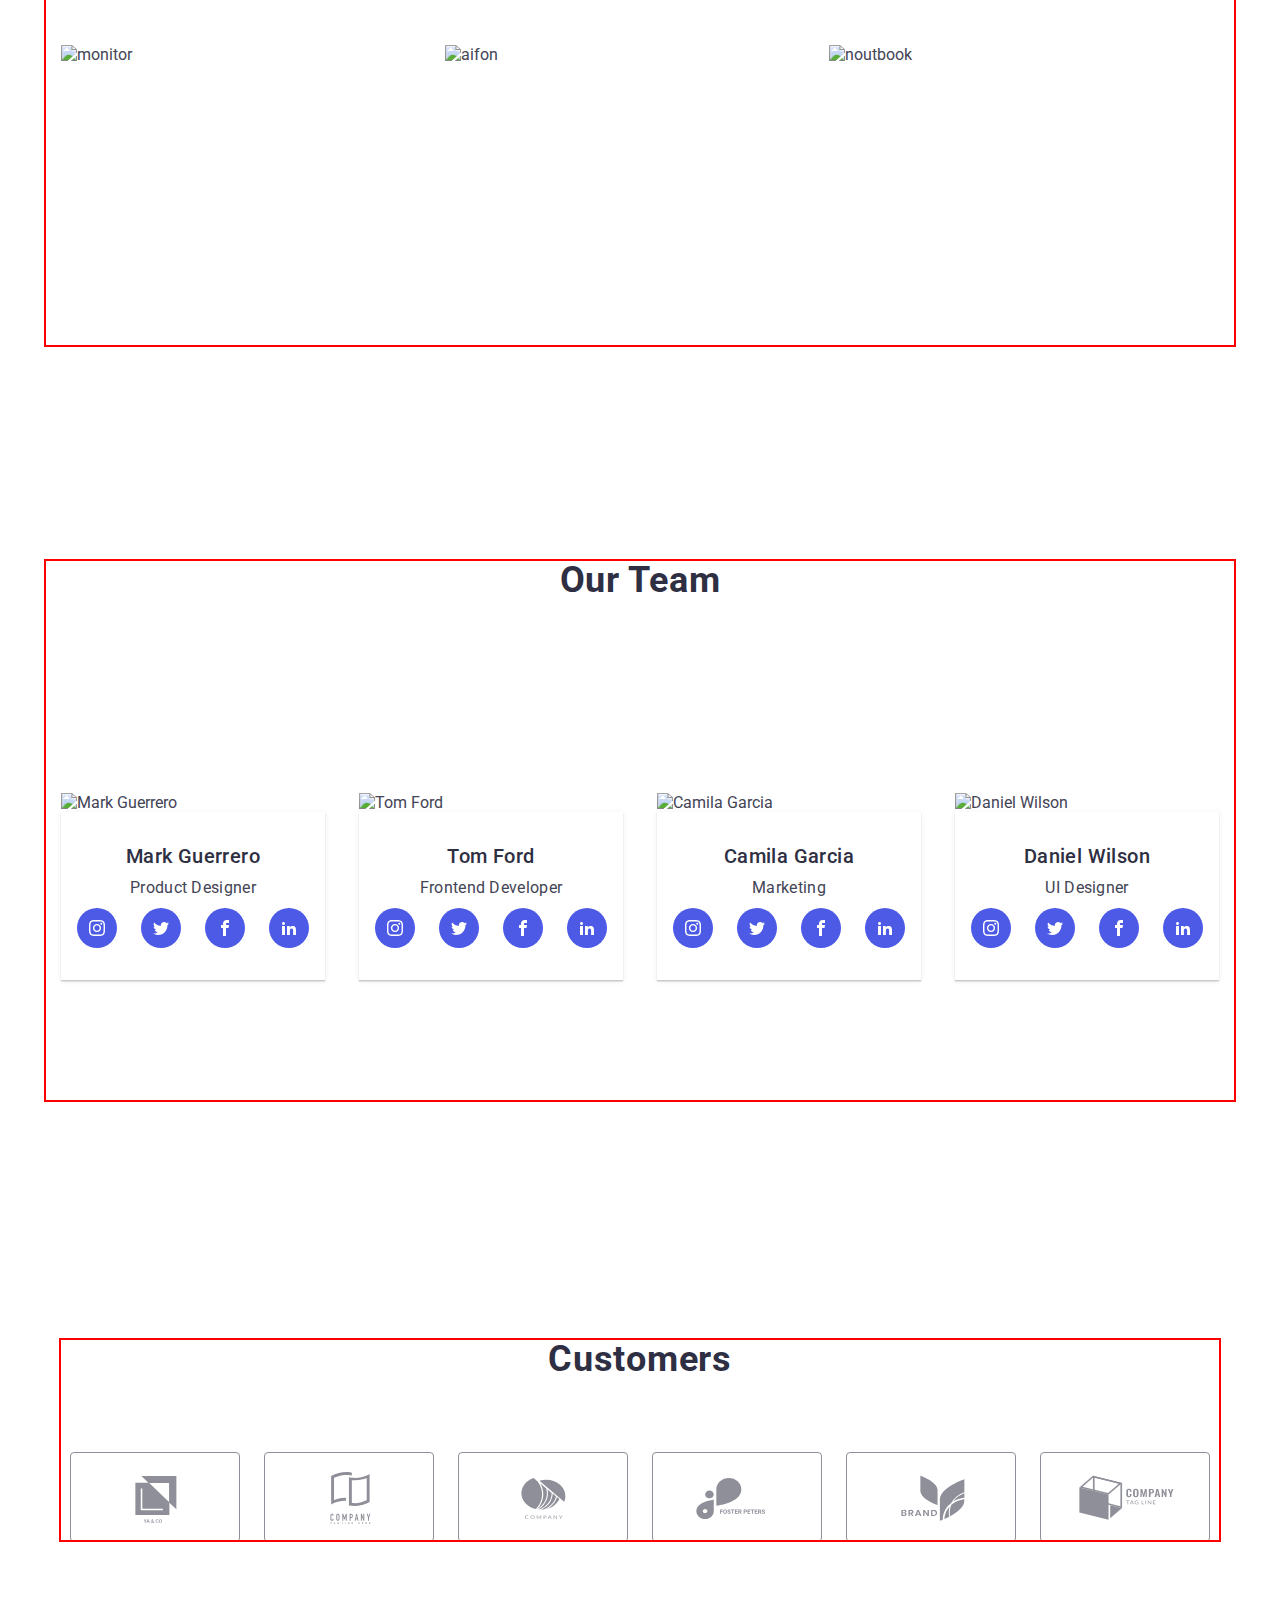
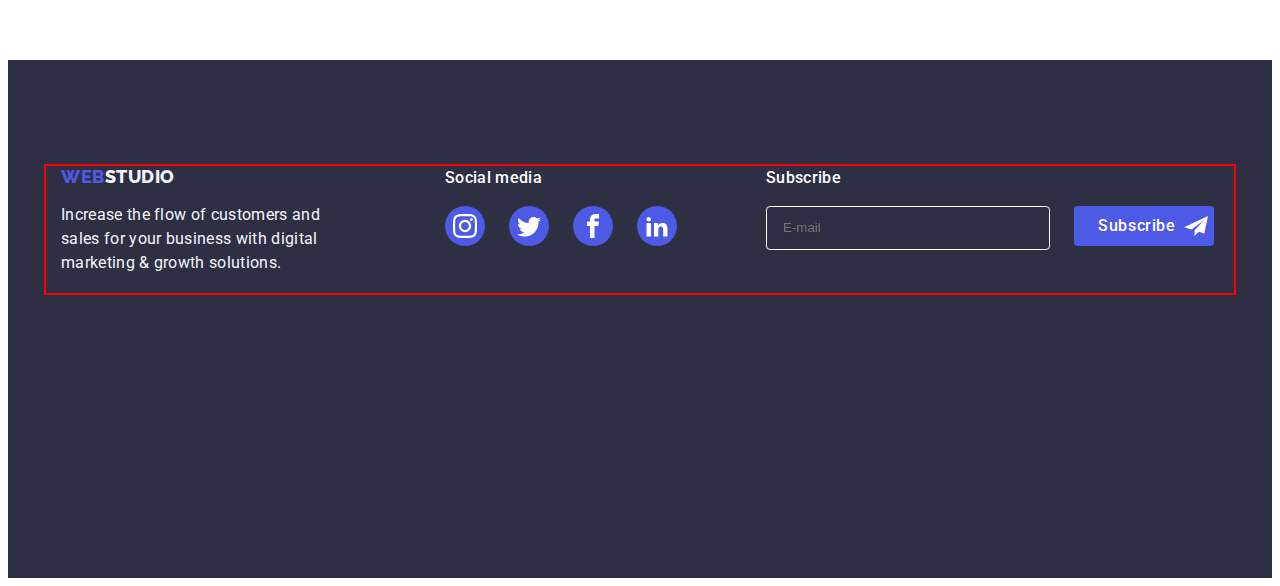
==== commit 67704066: "hw6" ====
--- a/index.html
+++ b/index.html
@@ -299,8 +299,9 @@
         </a>
     </li>
     </ul>
-     </div>   
-       <div class="footer-subscribe">
+     </div>  
+     
+        <div class="footer-subscribe">
         <p class="subscribe-title">Subscribe</p>
         <form class="subscribe-form">
             <input 
@@ -317,30 +318,30 @@
             </span>
          </button>
         </form>
-      </div>    
-     </div>
+      </div>  
+      </div> 
     </footer> 
 
-    <div class="backdrop is-hidden" data-modal>
+    <div class="backdrop" data-modal>
         <div class="modal"> 
             <button class="modal-close-btn" data-modal-close  type="button">
                 <svg class="button-icon" width="8" height="8">
-                    <use href="./images/icons.svg#icon-Vector-15"></use>
+                    <use href="./images/icons.svg#icon-Vector-17"></use>
                 </svg>
             </button>
             <p class="modal-title">Leave your contacts and we will call you back</p>
         <form class="modal-form">
         <div class="modal-field">
-           <label for="user-name" class="input-text">Name</label>
+           <label for="user-name" class="input-text1">Name</label>
         <div class="input-wrap">
           <input type="text" class="modal-input" name="user-name" type="text" placeholder="" required>
           <svg class="modal-icon" width="18" height="18"><use href="./images/icons.svg#icon-person"></use></svg>
         </div>
         </div>
         <div class="modal-field">
-            <label for="user-tel" class="input-text">Phone</label>
+            <label for="user-tel" class="input-text2">Phone</label>
             <div class="input-wrap">
-            <input type="text" class="modal-input" name="user-tel" type="text" placeholder="tel" required>
+            <input type="text" class="modal-input" name="user-tel" type="text" placeholder="" required>
             <svg class="modal-icon" width="18" height="24">
                 <use href="./images/icons.svg#icon-phone-black-18dp-1-1"></use>
             </svg>
@@ -348,9 +349,9 @@
         </div>
 
            <div class="modal-field">
-            <label for="user-email" class="input-text">Email</label>
+            <label for="user-email" class="input-text2">Email</label>
             <div class="input-wrap">
-            <input type="text" class="modal-input" name="user-email" type="text" placeholder="email" required>
+            <input type="text" class="modal-input" name="user-email" type="text" placeholder="" required>
             <svg class="modal-icon" width="18" height="24">
                 <use href="./images/icons.svg#icon-email"></use>
             </svg>
@@ -358,14 +359,19 @@
         </div>
 
         <div class="modal-field">
-            <label for="user-text" class="input-text">Comment</label>
+            <label for="user-text" class="input-text2">Comment</label>
             <textarea name="user-text" id="user-text" class="modal-textarea" placeholder="Text input" required></textarea>
-            <div class="modal-field">
-                <input type="checkbox" name="privacy" id="privacy" class="input-check visually-hidden">
-                <label for="privacy" class="check-text">I accept the terms and conditions of the<a href ="" class="privacy-policy">Privacy Policy</a></label>
-                
+            <div class="modal-check">
+
+                <input type="checkbox" name="privacy" id="privacy" class="input-check visually-hidden" value="true">
+                <label for="privacy" class="check-text">
+                    <span><svg class="check-icon" width="10" height="8">
+                        <use href="./images/icons.svg#icon-checkmark"></use>
+                    </svg>
+                </span>I accept the terms and conditions of the<a href ="" class="privacy-policy">Privacy Policy</a></label>
+              <button type="submit" class="modal-btn">Send</button>  
             </div>
-<button type="submit" class="modal-btn">Send</button>
+
         </form>
         </div>
     </div>
--- a/css/styles.css
+++ b/css/styles.css
@@ -48,6 +48,16 @@
 .section {
     padding-top: 96px;
     padding-bottom: 120px;
+}
+.visually-hidden {
+    position: absolute;
+    margin: -1px;
+    border: 0;
+    padding: 0;
+    white-space: nowrap;
+    clip-path: inset(100%);
+    clip: rect(0 0 0 0);
+    overflow: hidden;
 }
 .container {
     width: 1158px;
@@ -454,8 +464,7 @@
 .footer-container {
     display: flex;
 align-items: start;
-gap: 120px;   
-    
+
 }
 
 .footer-logo {
@@ -483,6 +492,7 @@
     text-transform: uppercase; 
     color: #F4F4FD;  
     transition: color 250ms cubic-bezier(0.4, 0, 0.2, 1);
+    margin-right: 120px;
 }
 
 .footer-logo:hover {
@@ -507,8 +517,7 @@
 }
 .footer-soc-box {
   
-width: 208px;
-height: 80px;
+
 left: 540px;
 
 top: 2988px;
@@ -722,16 +731,14 @@
     transition: opacity 250ms linear, visibility 250ms linear;
 }
 .modal {
-    position: absolute;
+position: absolute;
 width: 408px;
-min-height: 584px;
-
-background-color: #FFFFFF;
-border-radius: 4px;
 top: 50%;
 left: 50%;
 transform: translate(-50%,-50%) scale(1) rotate(0);
-
+background-color: #FFFFFF;
+border-radius: 4px;
+padding: 24px;
 transition: transform 250ms linear;
 
 }
@@ -739,31 +746,36 @@
     transform: translate(-50%,-50%) scaley(0) rotate(-90deg);
 }
 
-
+.modal-close-btn {
+   position: absolute; 
+   display: flex;  
+   width: 24px;
+    height: 24px;
+    border-radius: 50%;
+    border: 1px solid rgba(0, 0, 0, 0.1);
+    top: 20px;
+    right: 20px; 
+    transition: background-color 250ms cubic-bezier(0.4, 0, 0.2, 1);
+    background-color:  #E7E9FC;
+}
+.modal-close-btn:hover {
+    background: #404BBF
+}
 .button-icon {
-   
+   display: block;
     width: 24px;
     height: 24px;
     border-radius: 50%;
-
    justify-content: center;
    align-items: center;  
-   
-}
-
-.modal-close-btn {
-   width: 30px;
-    height: 30px;
-    border-radius: 50%;
-    border: 1px solid rgba(0, 0, 0, 0.1);
-    display: flex;  
-    background-color: transparent;
-    position: absolute;
-    top: 20px;
-    right: 20px; 
-    transition: background-color 250ms cubic-bezier(0.4, 0, 0.2, 1);
-}
- 
+   fill: currentColor;
+}
+.button-icon:hover {
+    fill:#FFFFFF;
+}
+
+
+
 .is-hidden {
     opacity: 0;
     visibility: hidden;
@@ -771,6 +783,10 @@
  }
  .modal-form {
     position: relative;
+    width: 360px;
+    height: 486px;
+
+   
  }
  .modal-title {
     font-weight: 500;
@@ -779,46 +795,74 @@
     letter-spacing: 0.02em;
     text-align: center;
     color: #2E2F42;
-    margin-bottom: 16px;
-    margin-top: 72px;
-    
+   padding-top: 48px;
+   margin-bottom: 16px; 
  } 
+.modal-field {
+    width: 360px;
+    height: 52px;
+  margin-bottom: 26px;
+  
+}
+
  .modal-input {  
+   
     width: 360px;
     height: 40px;
-    border: 1px solid rgba(46,47,66,0.4);
+    border: 1px solid rgba(46, 47, 66, 0.4);
     border-radius: 4px;
-    
-    margin-left: 24px;
     margin-top: 26px;
     outline: transparent ;
-    font-size: 12px;
-    color: #4D5AE5;
-    padding-left: 36px;
-  
+    font-size: 14px;
+    background-repeat: no-repeat;
+    transition-property: border;
+    transition-timing-function: cubic-bezier(0.4, 0, 0.2, 1);  
+    padding-left: 38px;
+    fill: currentColor;
  }
  .modal-input:focus {
-border-color: #4D5AE5;
-}
-.input-wrap {
-    position: relative;
- }
- .modal-icon {
+     border-color: #4D5AE5;
+ }
+ .modal-input:focus + .modal-icon {
+    fill: #4D5AE5;
+}
+.modal-icon {
     position: absolute;
-    left: 36px;
+   left: 10px;
     top: 70%;
     transform: translateY(-50%);
     fill: currentColor;
- }
-
-.modal-icon:focus {
-  fill: #4D5AE5;  
-}
- .input-text {
+    
+ }
+
+.input-wrap {
+    position: relative;
+    margin-top: 0;
+  
+
+    
+ }
+ .modal-close-btn {
+    position: absolute;
+    display: flex;
+    width: 24px;
+    height: 24px;
+    right: 24px;
+    top: 24px;
+    align-items: center;
+    justify-content: center;
+    fill: var(--color-footer);
+    background-color: var(--color-cornflower);
+    border: 1px solid rgba(0, 0, 0, 0.1);
+    border-radius: 50%;
+    cursor: pointer;
+    transition-property: fill, background-color;
+    transition-duration: 250ms;
+    transition-timing-function: cubic-bezier(0.4, 0, 0.2, 1);
+ }
+ .input-text1 {
     display: inline-block;
     position: absolute;
-    margin-left: 24px;
-    margin-top: 10px;
     font-family: 'Roboto';
     font-style: normal;
     font-weight: 400;
@@ -826,25 +870,38 @@
     line-height: 1.17;
     letter-spacing: 0.04em;
     color: #8E8F99;
- }
+    margin-bottom: 4px;
+     
+ }
+ .input-text2 {
+    display: inline-block;
+    position: absolute;
+    font-family: 'Roboto';
+    font-style: normal;
+    font-weight: 400;
+    font-size: 14px;
+    line-height: 1.17;
+    letter-spacing: 0.01em;
+    color: #8E8F99;
+ }
+
  .modal-textarea {
     width: 360px;
-    height: 100px;
+    height: 120px;
     border: 1px solid rgba(46, 47, 66, 0.4);
     border-radius: 4px;
+    outline: transparent;
     margin-top: 26px;
-    margin-left: 24px;
-    resize: none;
-    
-    
- }
-
-.modal-textarea:focus {
+    resize: none;  
+   padding-left: 16px;
+   padding-top: 8px;
+ }
+
+.modal-textarea:hover {
     border-color: #4d5ae5;
 }
 .modal-btn {
 display: flex;
-
 width: 169px;
 height: 56px;
 background: #4D5AE5;
@@ -863,17 +920,27 @@
 justify-content: center;
 margin: 0 auto;    
 }
+.modal-check {
+     width: 360px;
+     height: 16px;
+     position: absolute;
+     
+}
  .check-text {
+    font-family: 'Roboto';
+    font-style: normal;
+    font-weight: 400;
     font-size: 12px;
+    line-height: 1.17;
+    letter-spacing: 0.04em;
     display: flex;
     align-items: center;
-    margin-left: 24px;
-   
-margin-bottom: 24px;
-
- }
- 
- .check-text::before {
+    position: relative;
+    margin-left: 4px;
+    margin-bottom: 24px;
+    color: #8e8f99;
+ }
+ .check-text span {
     content: "";
     width: 16px;
     height: 16px;
@@ -881,12 +948,26 @@
     border-radius: 4px;
     margin-right: 10px;
     margin-top: 10px;
+    display: flex;
+    align-items: center;
+    justify-content: center;
+     fill: transparent;
+    
+ }
+ .privacy-policy {
+    color: #4D5AE5;
+ }
+ 
+ .input-check:checked +.check-text span {
+    background-color: #404BBF;;
+    border: none;
+    fill: #F4F4FD;
  }
  .privacy-policy {
     margin-left: 4px;
  } 
  .footer-subscribe {
-    
+    margin-left: auto;
    width: 453px;
    height: 80px;
 
@@ -911,7 +992,7 @@
     
 }
 .subscribe-input {
-    background-color: transparent;
+   
     width: 264px;
     height: 40px;
     padding-left: 16px;
@@ -919,7 +1000,8 @@
     border: 1px solid #FFFFFF;
     filter: drop-shadow(0px 4px 4px rgba(0, 0, 0, 0.15));
     border-radius: 4px;
-    margin-right: 24px;
+    margin-right: 24px; 
+    background-color: transparent;
 }
 .subscribe-button {
     
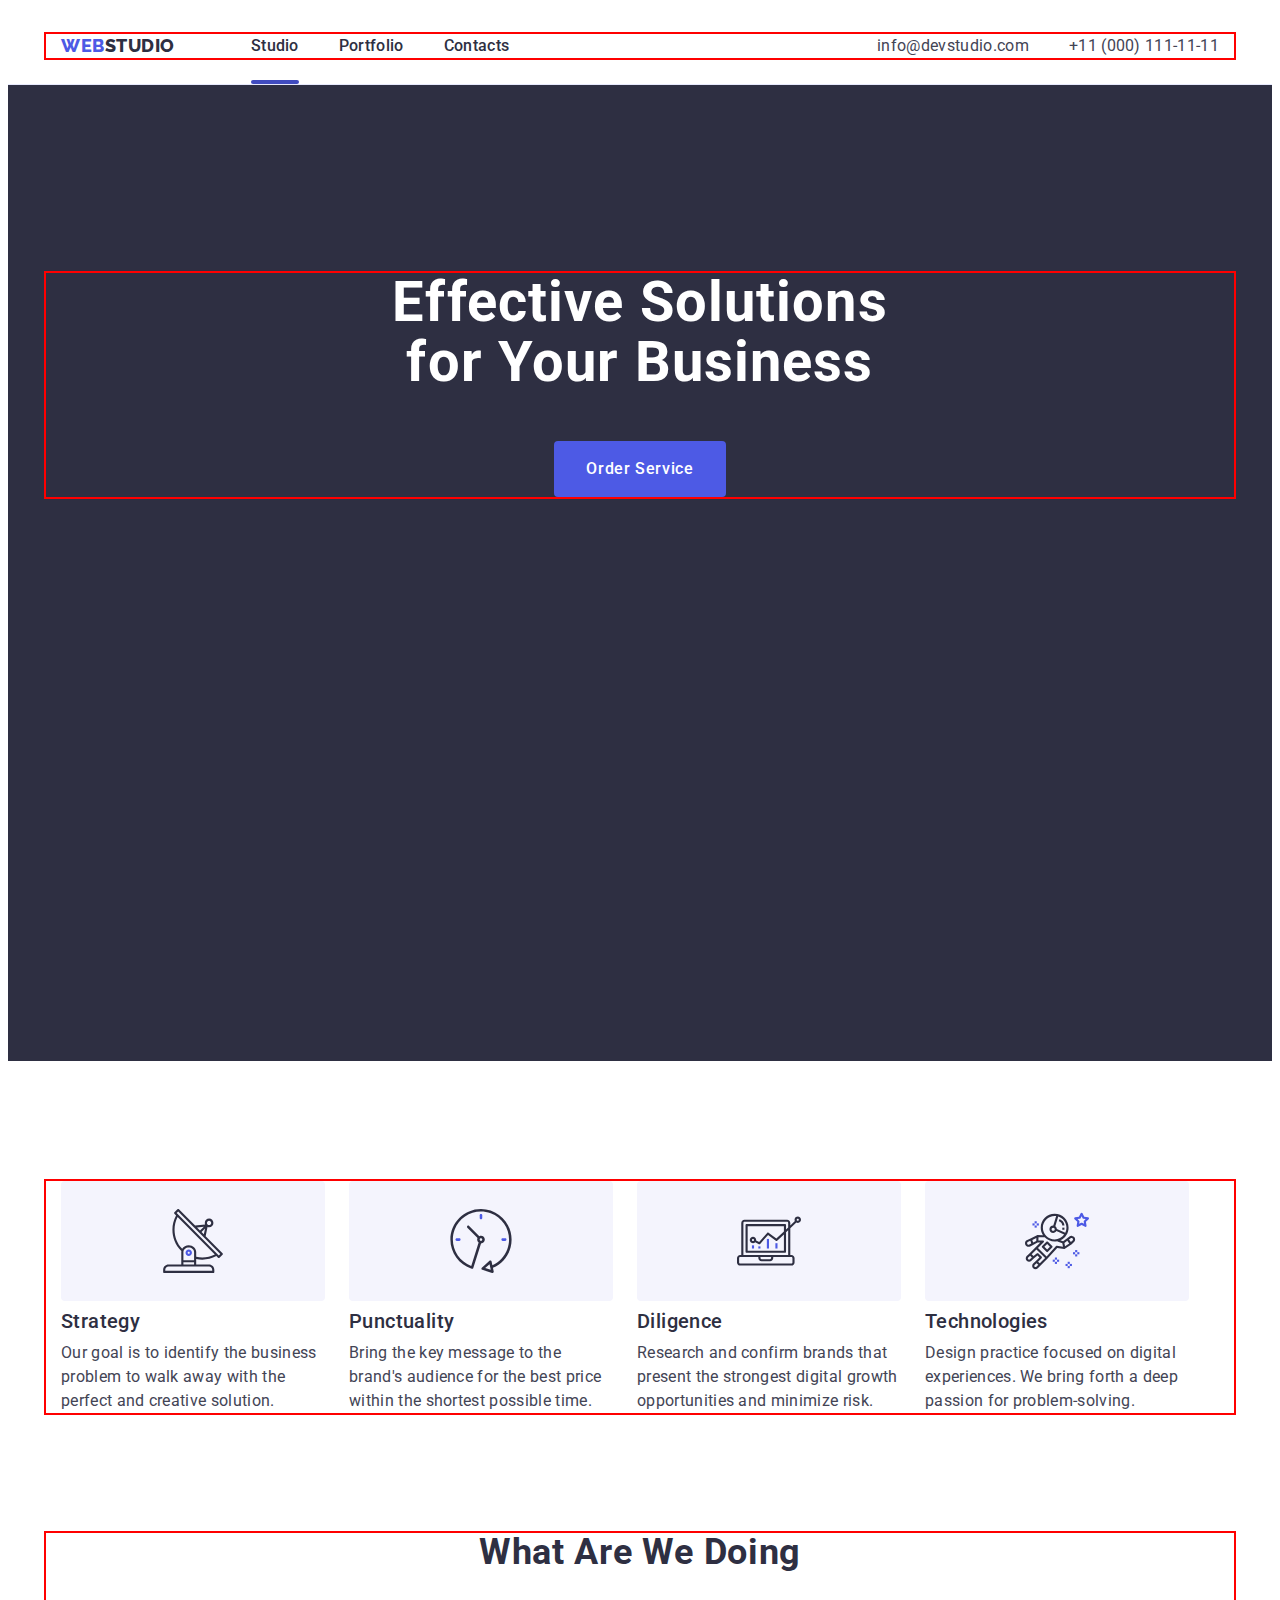
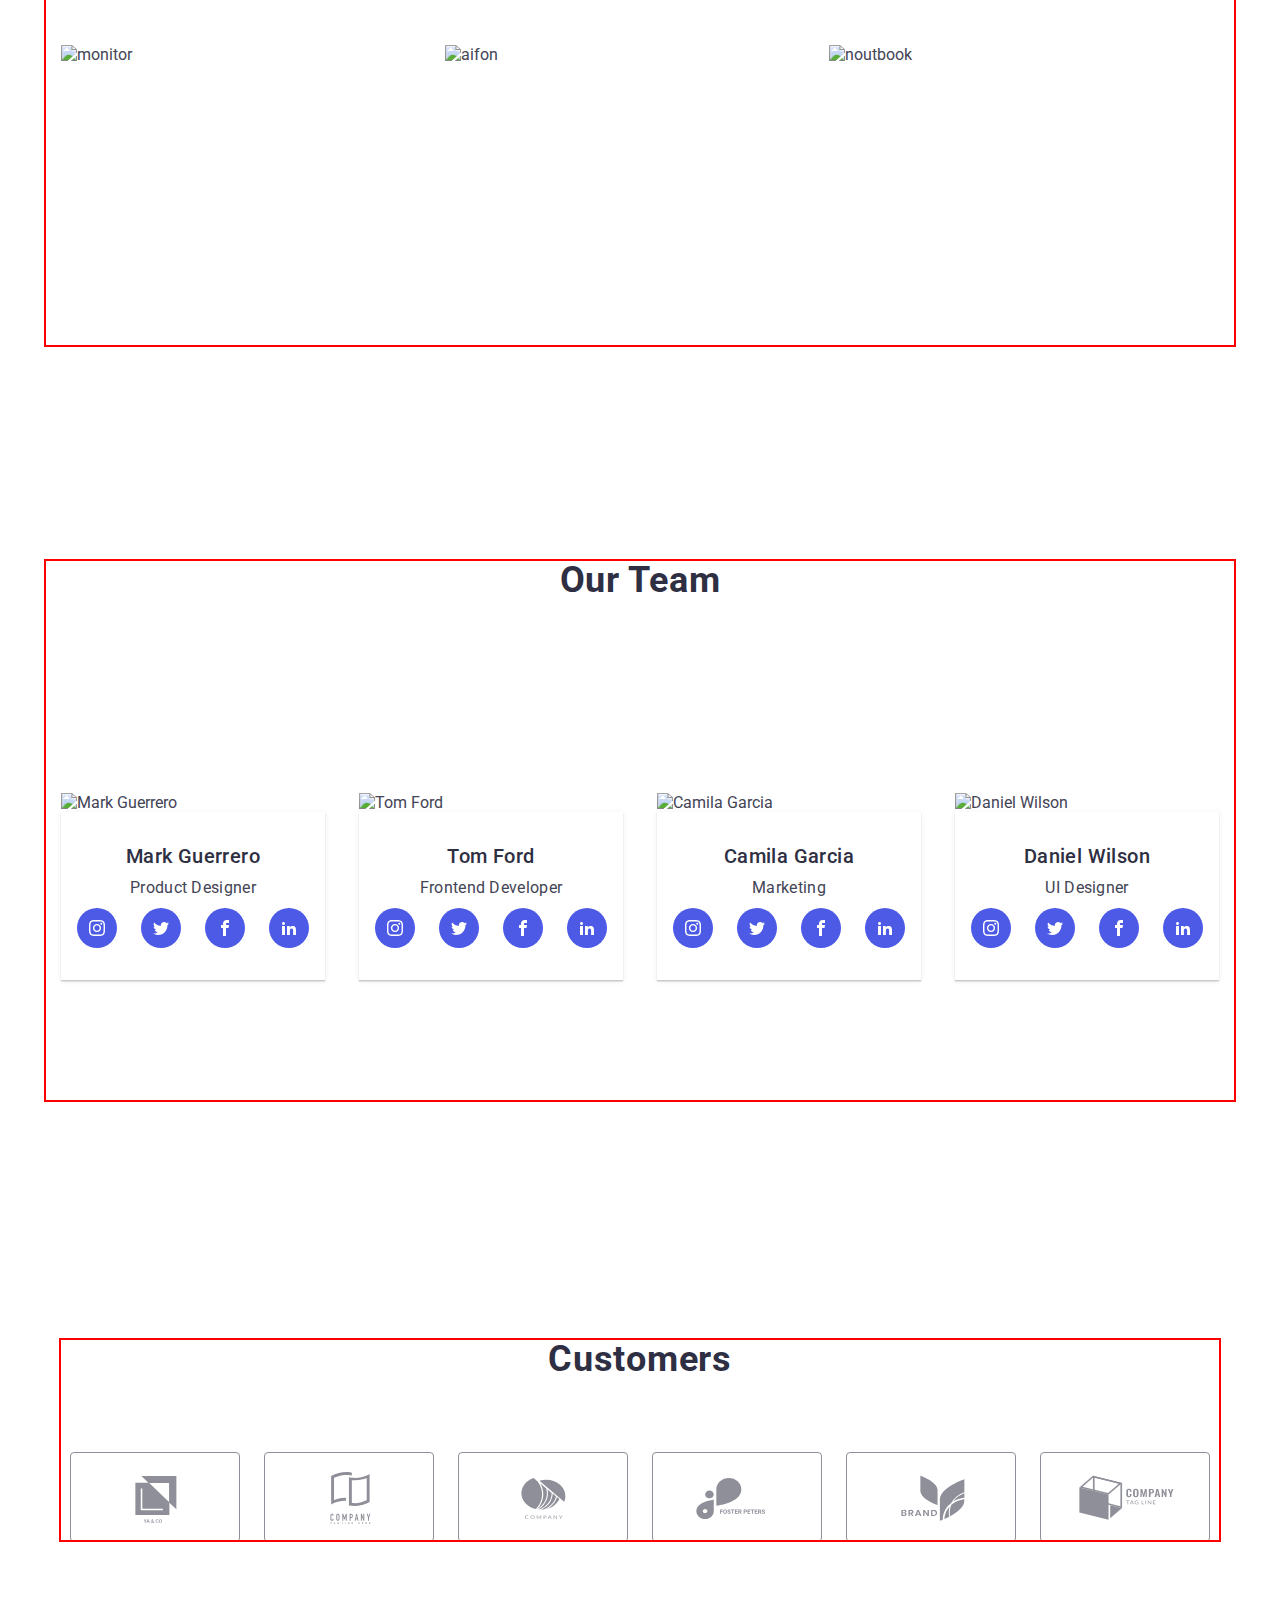
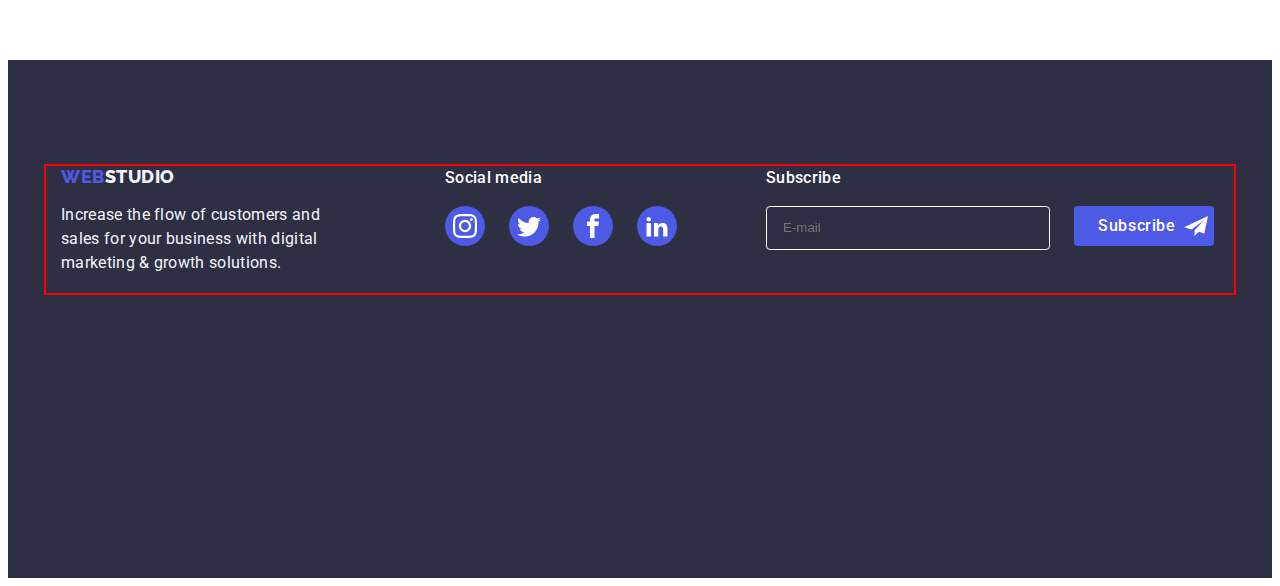
==== commit 4386b063: "hw6" ====
--- a/index.html
+++ b/index.html
@@ -322,7 +322,7 @@
       </div> 
     </footer> 
 
-    <div class="backdrop" data-modal>
+    <div class="backdrop is-hidden" data-modal>
         <div class="modal"> 
             <button class="modal-close-btn" data-modal-close  type="button">
                 <svg class="button-icon" width="8" height="8">
--- a/css/styles.css
+++ b/css/styles.css
@@ -742,6 +742,11 @@
 transition: transform 250ms linear;
 
 }
+.backdrop .is-hidden {
+    visibility: hidden;
+    opacity: 0;
+    pointer-events: none;
+}
 .backdrop.is-hidden.modal {
     transform: translate(-50%,-50%) scaley(0) rotate(-90deg);
 }
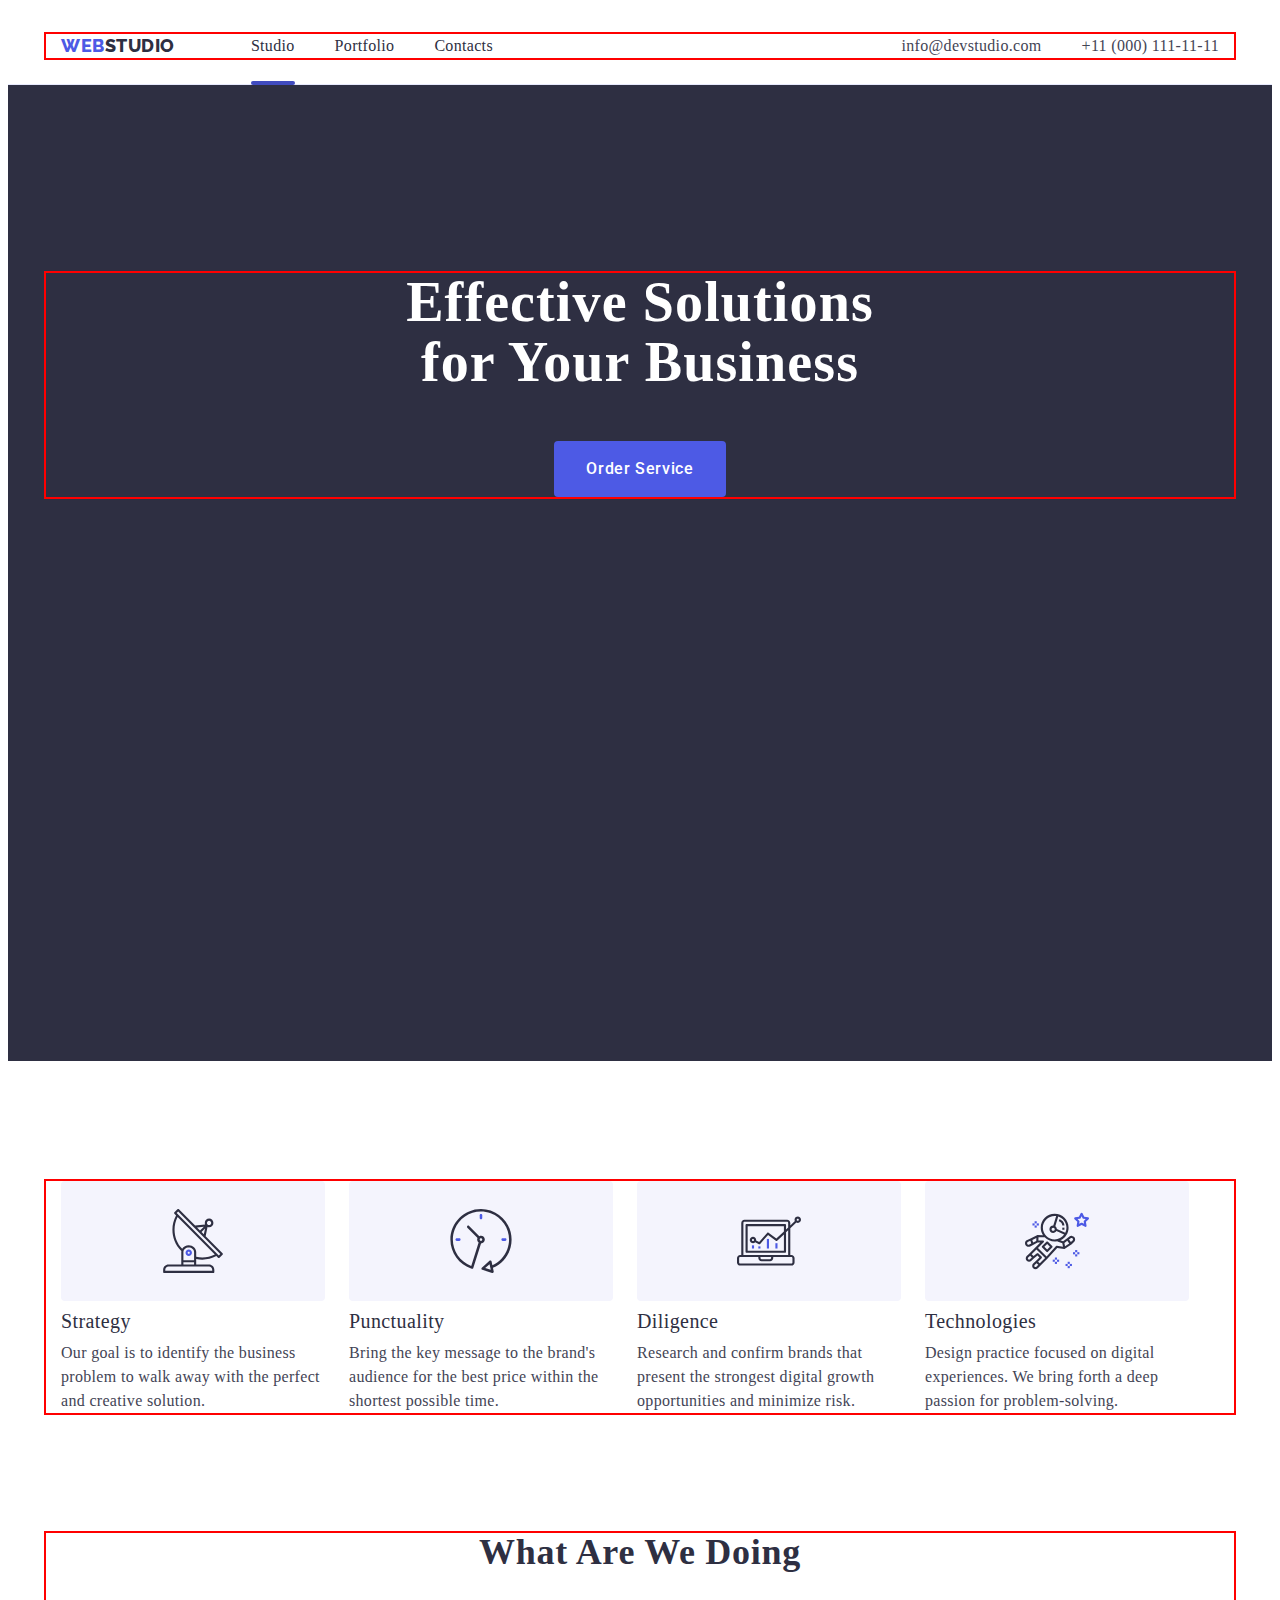
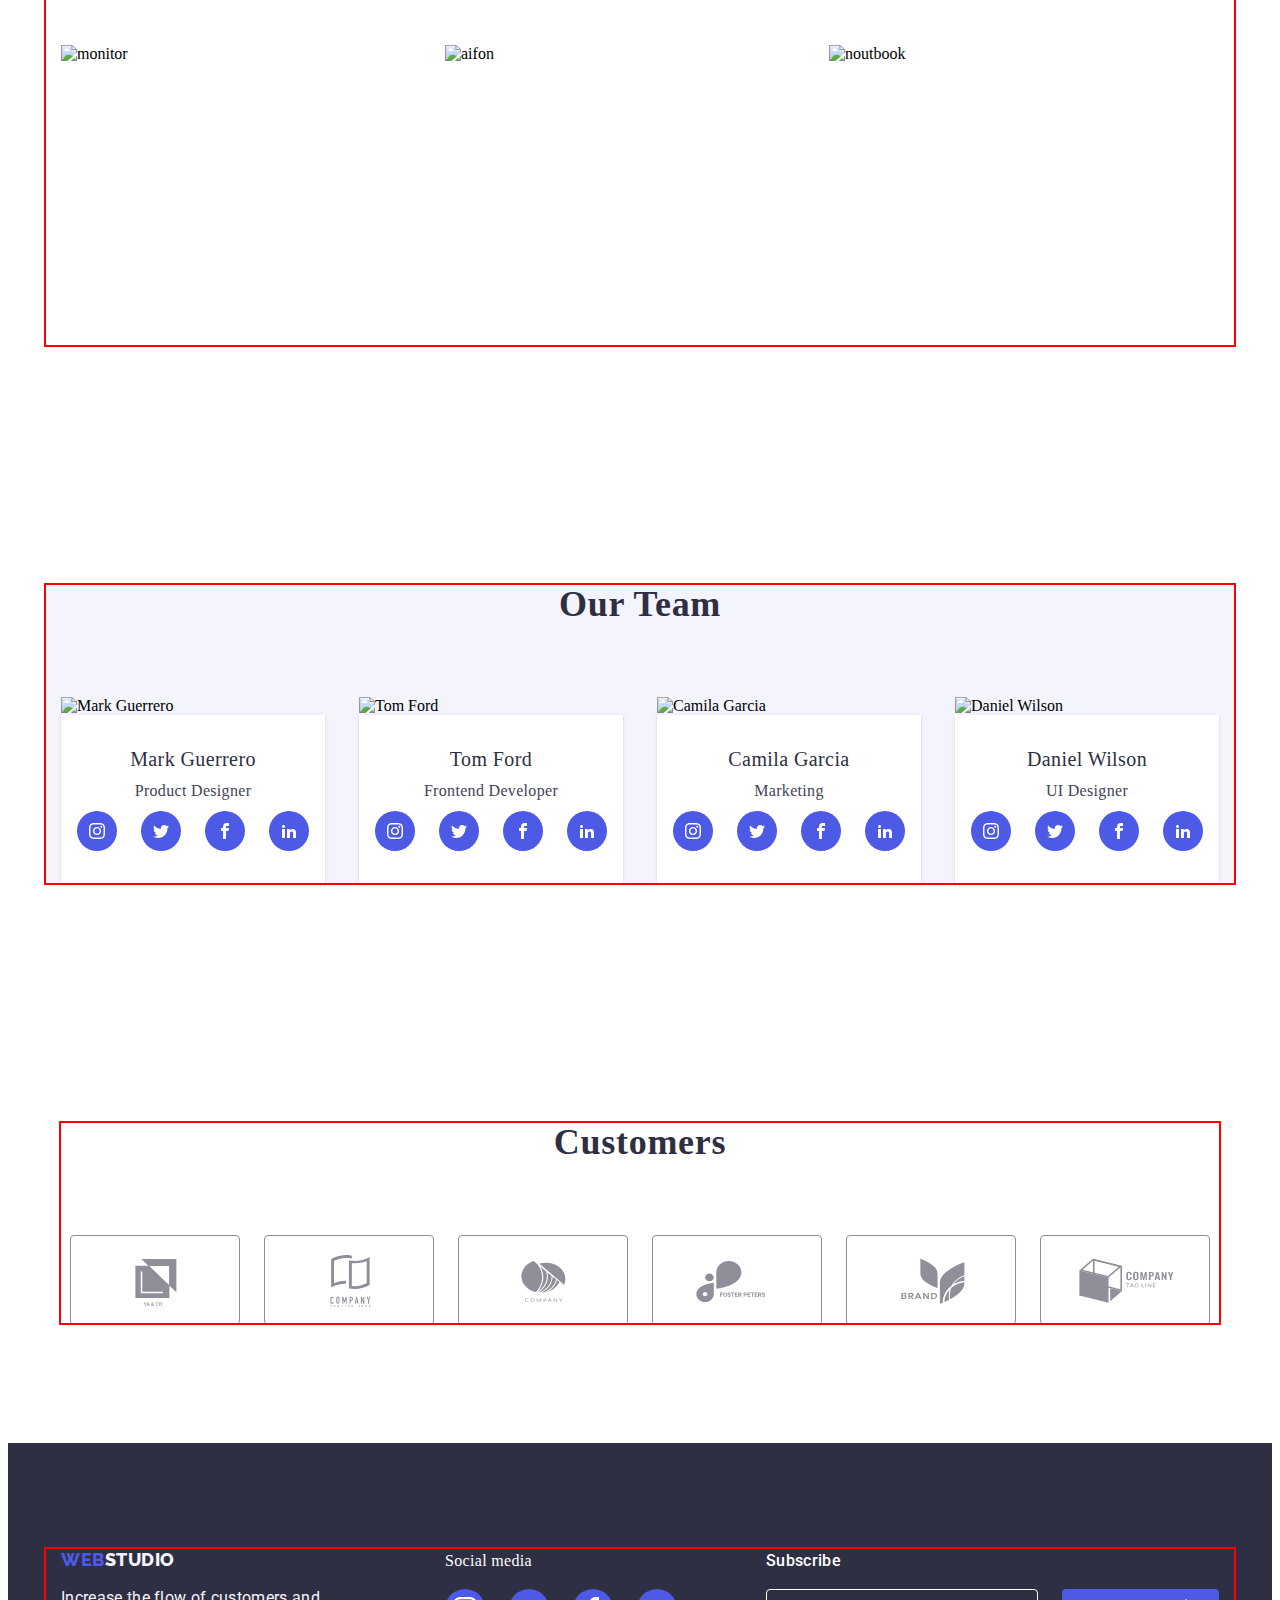
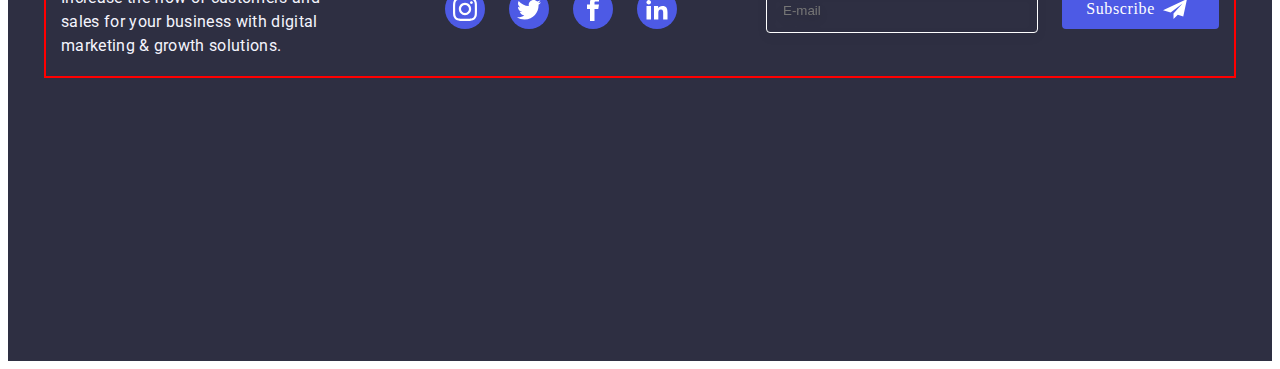
==== commit af984abe: "hw6" ====
--- a/index.html
+++ b/index.html
@@ -14,8 +14,9 @@
     integrity="sha512-wpPYUAdjBVSE4KJnH1VR1HeZfpl1ub8YT/NKx4PuQ5NmX2tKuGu6U/JRp5y+Y8XG2tV+wKQpNHVUX03MfMFn9Q==" 
     crossorigin="anonymous" 
     referrerpolicy="no-referrer"/>
-    <link href="https://unpkg.com/aos@2.3.1/dist/aos.css" rel="stylesheet">
+    <link href="https://unpkg.com/aos@2.3.1/dist/aos.css" rel="stylesheet"/>
     <link href="./css/styles.css" rel="stylesheet"/>
+    
 </head>
 <body>
     <header class="header">
@@ -261,8 +262,9 @@
                     </svg>
                 </a>
             </li>
+            </ul> 
             </div>
-        </ul> 
+        
         </section>
     </main>
     <footer class="footer">
@@ -332,53 +334,76 @@
             <p class="modal-title">Leave your contacts and we will call you back</p>
         <form class="modal-form">
         <div class="modal-field">
-           <label for="user-name" class="input-text1">Name</label>
-        <div class="input-wrap">
-          <input type="text" class="modal-input" name="user-name" type="text" placeholder="" required>
-          <svg class="modal-icon" width="18" height="18"><use href="./images/icons.svg#icon-person"></use></svg>
-        </div>
-        </div>
+           <label for="user-name" class="input-text1">
+           <span>Name</span>
+        
+          <input
+           type="text" 
+           id="user-name"
+           name="user-name" 
+           class="modal-input" 
+           placeholder="" required/>
+          <svg class="modal-icon" width="18" height="18"><use href="./images/icons.svg#icon-person">
+          </use>
+        </svg>
+        
+        </label>
+        </div>
+       
         <div class="modal-field">
-            <label for="user-tel" class="input-text2">Phone</label>
-            <div class="input-wrap">
-            <input type="text" class="modal-input" name="user-tel" type="text" placeholder="" required>
+            <label for="user-tel" class="input-text2">
+            <span>Phone</span>
+            
+            <input 
+            type="tel"
+            id="user-tel"
+            name="user-tel" 
+            class="modal-input"
+            placeholder=""
+             required/>
             <svg class="modal-icon" width="18" height="24">
                 <use href="./images/icons.svg#icon-phone-black-18dp-1-1"></use>
             </svg>
-           </div> 
-        </div>
-
-           <div class="modal-field">
-            <label for="user-email" class="input-text2">Email</label>
-            <div class="input-wrap">
-            <input type="text" class="modal-input" name="user-email" type="text" placeholder="" required>
+          
+         </label>
+        </div>
+            <div class="modal-field">
+            <label for="user-email" class="input-text2">
+            <span>Email</span>
+            
+            <input 
+            type="email"
+            id="user-email"
+            name="user-email"
+            class="modal-input" placeholder="" required/>
             <svg class="modal-icon" width="18" height="24">
                 <use href="./images/icons.svg#icon-email"></use>
             </svg>
-           </div> 
-        </div>
-
-        <div class="modal-field">
+          
+           </label>
+        </div>
+         <div class="modal-field"> 
             <label for="user-text" class="input-text2">Comment</label>
             <textarea name="user-text" id="user-text" class="modal-textarea" placeholder="Text input" required></textarea>
             <div class="modal-check">
-
-                <input type="checkbox" name="privacy" id="privacy" class="input-check visually-hidden" value="true">
-                <label for="privacy" class="check-text">
-                    <span><svg class="check-icon" width="10" height="8">
+                <input type="checkbox" name="privacy" id="privacy" class="input-check visually-hidden" value="true"/>
+                 <label for="privacy" class="check-text"><span><svg class="check-icon" width="10" height="8">
                         <use href="./images/icons.svg#icon-checkmark"></use>
                     </svg>
                 </span>I accept the terms and conditions of the<a href ="" class="privacy-policy">Privacy Policy</a></label>
+                    
+                
               <button type="submit" class="modal-btn">Send</button>  
             </div>
-
-        </form>
+        </div> 
+      </form>
         </div>
     </div>
     <script src="https://unpkg.com/aos@2.3.1/dist/aos.js"></script>
     <script>
         AOS.init();
       </script>  
-      <script src="./js/modal.js"></script>    
+      <script src="./js/modal.js"></script>   
+      <script src="./js/mobile-menu.js"></script> 
 </body>
 </html>--- a/css/styles.css
+++ b/css/styles.css
@@ -32,10 +32,11 @@
 }
 img {
     display: block;
+    max-width: 100%;
+    height: auto;
 }
 body {
-    font-family:"Roboto",sans-serif;
-    color: #434455;
+  
     background-color: #FFFFFF;
 }
 .list {
@@ -46,8 +47,9 @@
     text-decoration: none;
 }
 .section {
-    padding-top: 96px;
+    padding-top: 120px;
     padding-bottom: 120px;
+   
 }
 .visually-hidden {
     position: absolute;
@@ -306,9 +308,14 @@
 
 /* ----------- team---------- */
 
-.team section {
-    
- background-color: #F4F4FD;      
+.team section {   
+  
+}
+.team-container {
+    background: #F4F4FD;
+}
+.team-container:hover {
+    background: #FFFFFF;
 }
 .team-title {
     font-size: 36px;
@@ -322,8 +329,7 @@
 .team-list {
     display: flex;
     justify-content: space-between;
-    padding-top: 120px;
- padding-bottom: 120px;
+
 }
 .team-wrap {
 padding: 32px 0;
@@ -764,8 +770,9 @@
     background-color:  #E7E9FC;
 }
 .modal-close-btn:hover {
-    background: #404BBF
-}
+    background: #404BBF; 
+}
+
 .button-icon {
    display: block;
     width: 24px;
@@ -801,22 +808,22 @@
     text-align: center;
     color: #2E2F42;
    padding-top: 48px;
-   margin-bottom: 16px; 
+   margin-bottom: 34px; 
  } 
 .modal-field {
     width: 360px;
     height: 52px;
   margin-bottom: 26px;
+ 
   
 }
 
  .modal-input {  
-   
     width: 360px;
     height: 40px;
     border: 1px solid rgba(46, 47, 66, 0.4);
     border-radius: 4px;
-    margin-top: 26px;
+    margin-bottom: 6px;
     outline: transparent ;
     font-size: 14px;
     background-repeat: no-repeat;
@@ -830,13 +837,14 @@
  }
  .modal-input:focus + .modal-icon {
     fill: #4D5AE5;
+   
 }
 .modal-icon {
     position: absolute;
    left: 10px;
-    top: 70%;
+    top: 57%;
     transform: translateY(-50%);
-    fill: currentColor;
+    fill: #2E2F42;;
     
  }
 
@@ -876,6 +884,7 @@
     letter-spacing: 0.04em;
     color: #8E8F99;
     margin-bottom: 4px;
+    
      
  }
  .input-text2 {
@@ -884,10 +893,12 @@
     font-family: 'Roboto';
     font-style: normal;
     font-weight: 400;
-    font-size: 14px;
+    font-size: 12px;
     line-height: 1.17;
-    letter-spacing: 0.01em;
+    letter-spacing: 0.04em;
     color: #8E8F99;
+    
+
  }
 
  .modal-textarea {
@@ -896,11 +907,21 @@
     border: 1px solid rgba(46, 47, 66, 0.4);
     border-radius: 4px;
     outline: transparent;
-    margin-top: 26px;
+    margin-top: 16px;
     resize: none;  
    padding-left: 16px;
    padding-top: 8px;
- }
+   font-family: 'Roboto';
+   font-style: normal;
+   font-weight: 400;
+   font-size: 12px;
+   line-height: 1.17;
+   letter-spacing: 0.04em;
+
+ }
+
+
+
 
 .modal-textarea:hover {
     border-color: #4d5ae5;
@@ -943,6 +964,7 @@
     position: relative;
     margin-left: 4px;
     margin-bottom: 24px;
+    margin-top: 16px;
     color: #8e8f99;
  }
  .check-text span {
@@ -952,7 +974,7 @@
     border: 1px solid rgba(46, 47, 66, 0.4);
     border-radius: 4px;
     margin-right: 10px;
-    margin-top: 10px;
+    margin-top: 0;
     display: flex;
     align-items: center;
     justify-content: center;
@@ -1010,9 +1032,7 @@
 }
 .subscribe-button {
     
- display: flex;
-
- width: 140px;    
+ display: flex; 
  height: 40px;    
 border-radius: 4px;   
 border: transparent;  
@@ -1031,7 +1051,7 @@
     
 
 .subscribe-button-text {
-    width: 165px;
+
     height: 40px;
    
     font-weight: 500;
@@ -1048,6 +1068,6 @@
     
 }
 .telegram {
-    display: flex;  
+    
 }
  